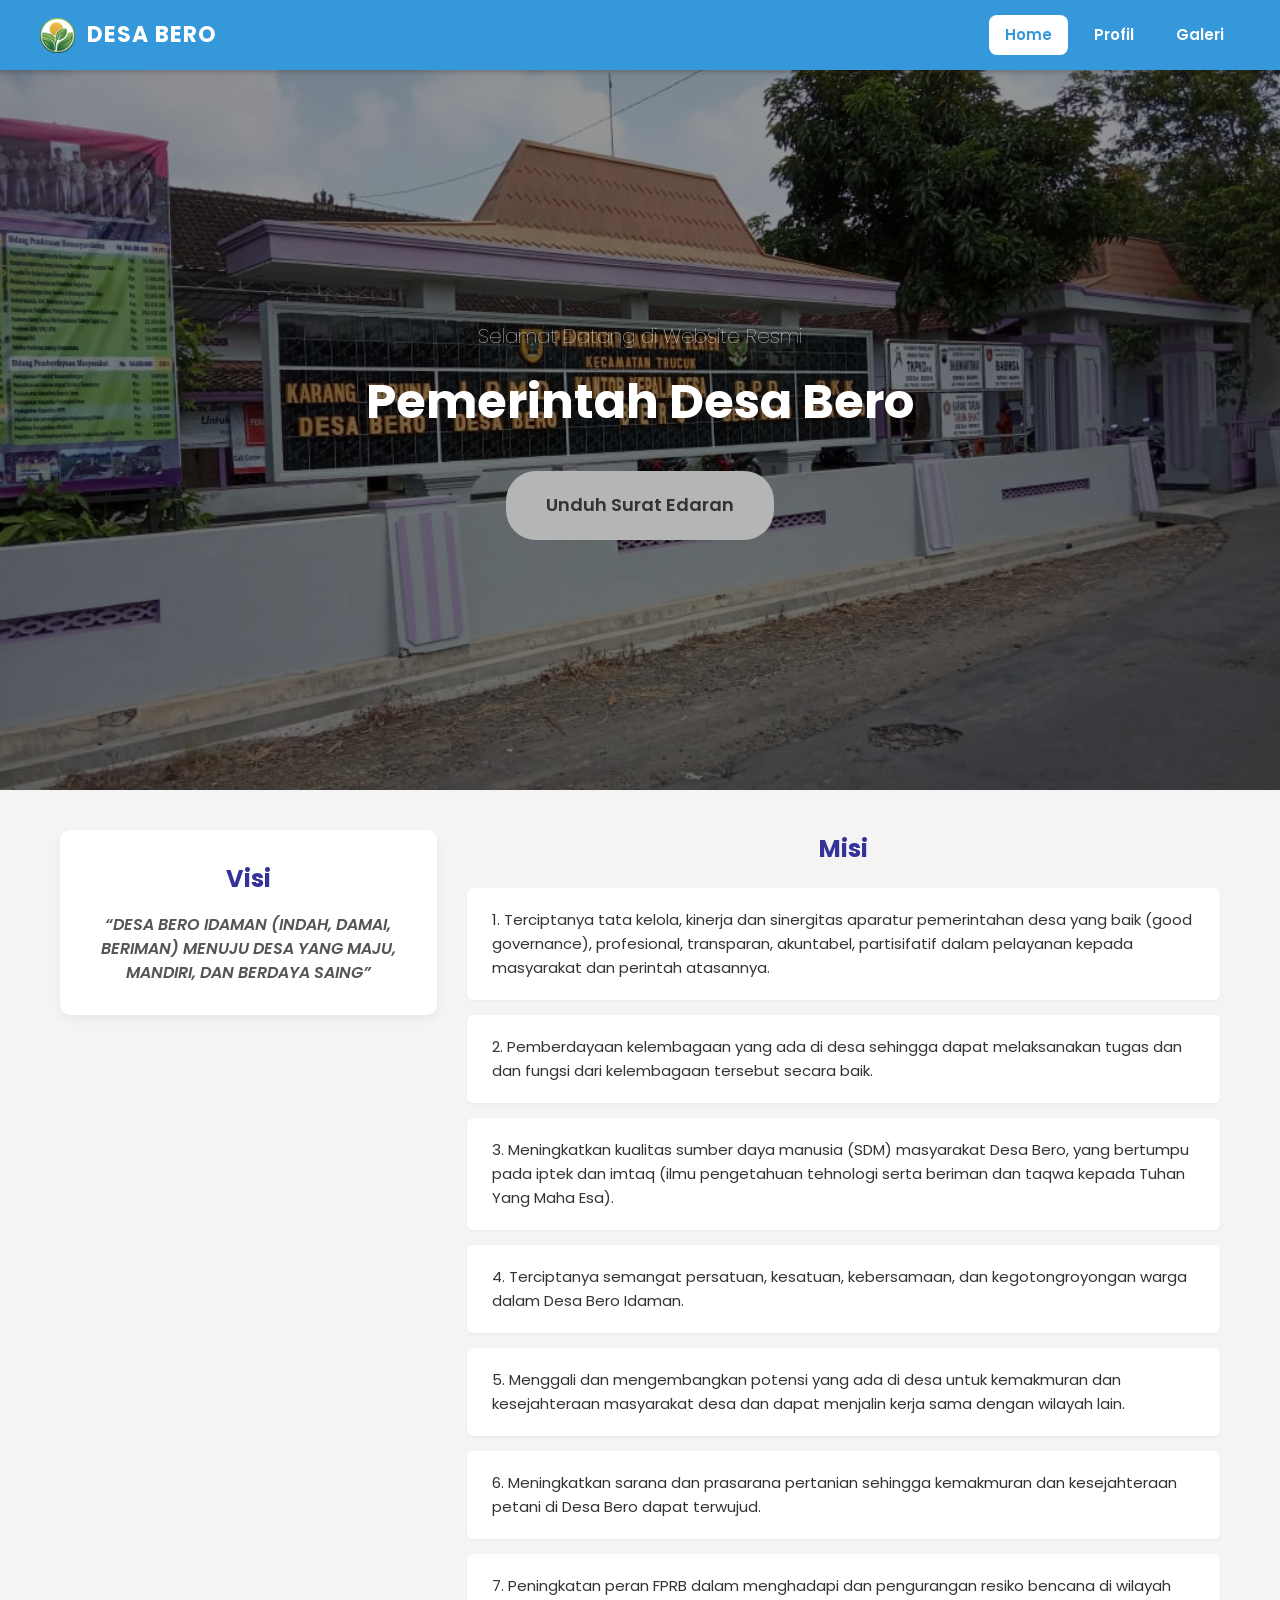
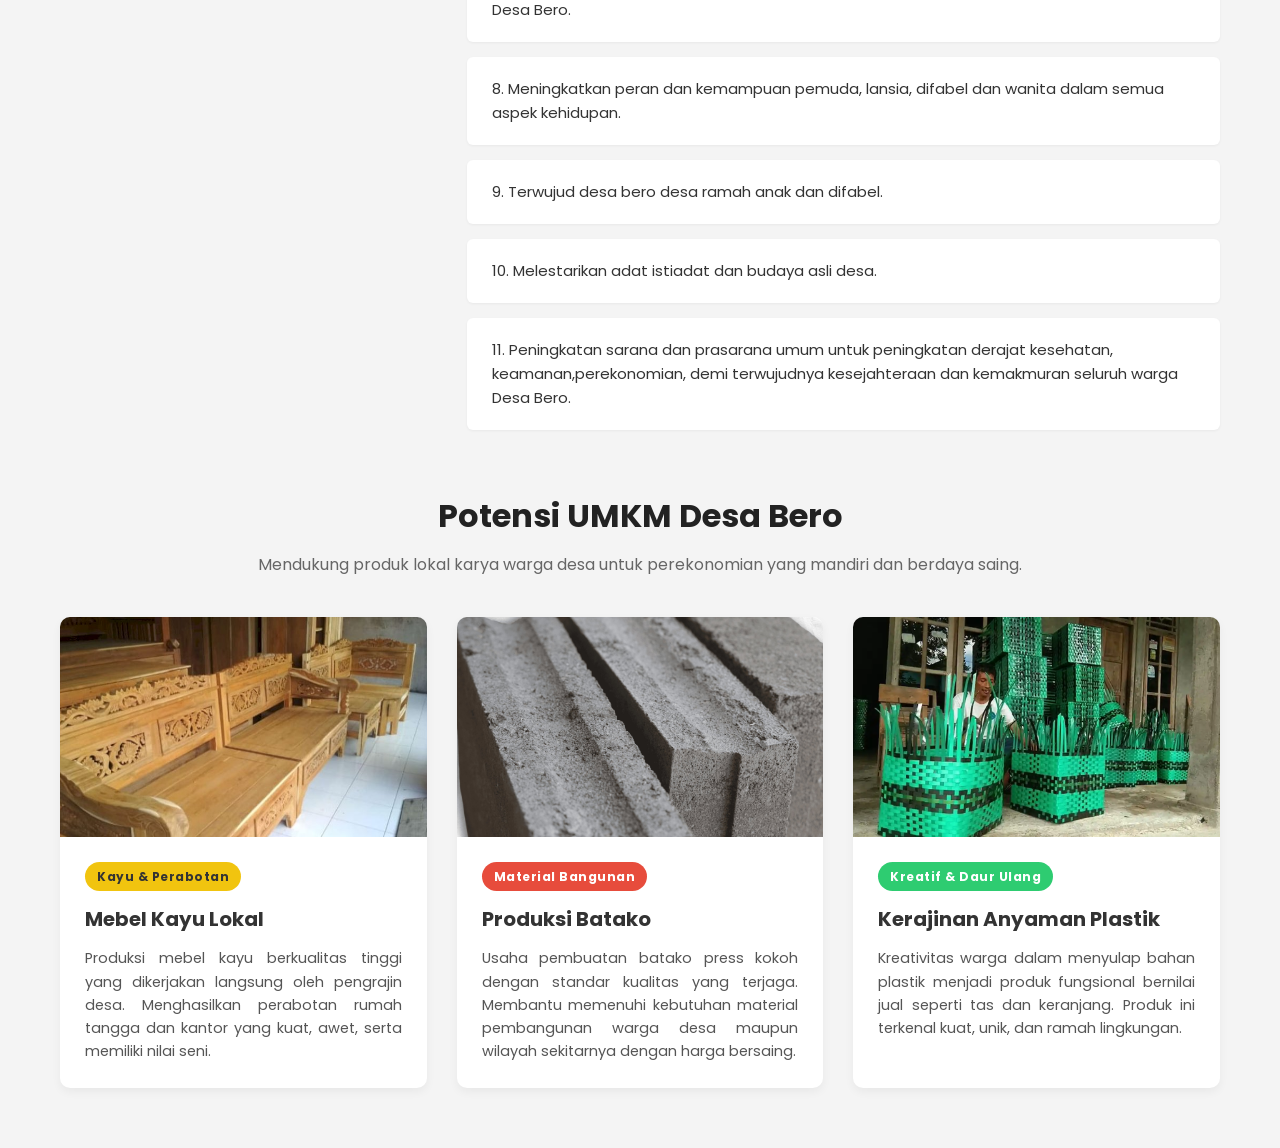
==== index.html @ 2f1442c3 "Add files via upload" ====
<!DOCTYPE html>
<html lang="id">
<head>
  <meta charset="UTF-8">
  <meta name="viewport" content="width=device-width, initial-scale=1.0">
  <title>Kelurahan Desa Bero</title>
  <link rel="stylesheet" href="style.css">
  <link rel="icon" type="image/png" href="gambar/logodesa.png">
</head>
<body>

  <nav>
    <div class="nav-brand">
      <img src="gambar/logodesa.png" alt="Logo" class="nav-logo">
      <span>DESA BERO</span>
    </div>
    <div class="nav-links">
      <a href="index.html" class="active">Home</a>
      <a href="profil.html">Profil</a>
      <a href="kegiatan.html">Galeri</a>
    </div>
  </nav>

  <div class="hero-section">
    <img src="gambar/kantor kepala desa.jpg" alt="Latar Belakang Desa Bero" class="hero-bg">
    <div class="hero-overlay"></div>
    <div class="hero-content">
      <h1>Selamat Datang di Website Resmi</h1>
      <p>Pemerintah Desa Bero</p>
      <div class="action-buttons">
        <a href="surat/Surat_Undangan_Pentas_Seni_Wayang_Desa_Bero.pdf" download class="btn-kapsul">Unduh Surat Edaran</a>
      </div>
    </div>
  </div>

  <div class="content-section">
    <div class="visi-misi-container">
      
      <div class="card visi">
        <h3>Visi</h3>
        <p>“DESA BERO IDAMAN (INDAH, DAMAI, BERIMAN) MENUJU DESA YANG MAJU, MANDIRI, DAN BERDAYA SAING”</p>
      </div>
      
      <div class="misi-container">
        <h3 class="judul-misi">Misi</h3>
        
        <div class="misi-box">1. Terciptanya tata kelola, kinerja dan sinergitas aparatur pemerintahan desa yang baik (good governance), profesional, transparan, akuntabel, partisifatif dalam pelayanan kepada masyarakat dan perintah atasannya.</div>
        <div class="misi-box">2. Pemberdayaan kelembagaan yang ada di desa sehingga dapat melaksanakan tugas dan dan fungsi dari kelembagaan tersebut secara baik.</div>
        <div class="misi-box">3. Meningkatkan kualitas sumber daya manusia (SDM) masyarakat Desa Bero, yang bertumpu pada iptek dan imtaq (ilmu pengetahuan tehnologi serta beriman dan taqwa kepada Tuhan Yang Maha Esa).</div>
        <div class="misi-box">4. Terciptanya semangat persatuan, kesatuan, kebersamaan, dan kegotongroyongan warga dalam Desa Bero Idaman.</div>
        <div class="misi-box">5. Menggali dan mengembangkan potensi yang ada di desa untuk kemakmuran dan kesejahteraan masyarakat desa dan dapat menjalin kerja sama dengan wilayah lain.</div>
        <div class="misi-box">6. Meningkatkan sarana dan prasarana pertanian sehingga kemakmuran dan kesejahteraan petani di Desa Bero dapat terwujud.</div>
        <div class="misi-box">7. Peningkatan peran FPRB dalam menghadapi dan pengurangan resiko bencana di wilayah Desa Bero.</div>
        <div class="misi-box">8. Meningkatkan peran dan kemampuan pemuda, lansia, difabel dan wanita dalam semua aspek kehidupan.</div>
        <div class="misi-box">9. Terwujud desa bero desa ramah anak dan difabel.</div>
        <div class="misi-box">10. Melestarikan adat istiadat dan budaya asli desa.</div>
        <div class="misi-box">11. Peningkatan sarana dan prasarana umum untuk peningkatan derajat kesehatan, keamanan,perekonomian, demi terwujudnya kesejahteraan dan kemakmuran seluruh warga Desa Bero.</div>
      </div>

    </div>
</div>

  <section class="umkm-section">
    <div class="umkm-header">
      <h2>Potensi UMKM Desa Bero</h2>
      <p>Mendukung produk lokal karya warga desa untuk perekonomian yang mandiri dan berdaya saing.</p>
    </div>

    <div class="umkm-grid">
      <div class="umkm-card">
        <div class="umkm-foto">
          <img src="gambar/mebel.jpg" alt="Produksi Mebel Desa Bero">
        </div>
        <div class="umkm-info">
          <span class="badge badge-kuning">Kayu & Perabotan</span>
          <h3>Mebel Kayu Lokal</h3>
          <p>Produksi mebel kayu berkualitas tinggi yang dikerjakan langsung oleh pengrajin desa. Menghasilkan perabotan rumah tangga dan kantor yang kuat, awet, serta memiliki nilai seni.</p>
        </div>
      </div>

      <div class="umkm-card">
        <div class="umkm-foto">
          <img src="gambar/batako.jpg" alt="Produksi Batako Desa Bero">
        </div>
        <div class="umkm-info">
          <span class="badge badge-merah">Material Bangunan</span>
          <h3>Produksi Batako</h3>
          <p>Usaha pembuatan batako press kokoh dengan standar kualitas yang terjaga. Membantu memenuhi kebutuhan material pembangunan warga desa maupun wilayah sekitarnya dengan harga bersaing.</p>
        </div>
      </div>

      <div class="umkm-card">
        <div class="umkm-foto">
          <img src="gambar/anyaman.jpg" alt="Kerajinan Anyaman Plastik">
        </div>
        <div class="umkm-info">
          <span class="badge badge-hijau">Kreatif & Daur Ulang</span>
          <h3>Kerajinan Anyaman Plastik</h3>
          <p>Kreativitas warga dalam menyulap bahan plastik menjadi produk fungsional bernilai jual seperti tas dan keranjang. Produk ini terkenal kuat, unik, dan ramah lingkungan.</p>
        </div>
      </div>
    </div>
  </section>

  <script src="script.js"></script>
</body>
</html>
---- style.css ----
/* =========================================
   1. IMPOR FONT & RESET DASAR
   ========================================= */

@import url('https://fonts.googleapis.com/css2?family=Poppins:wght@300;400;600;700&display=swap'); /* Mengambil font Poppins dari Google */

* {
    margin: 0;                              /* Menghapus jarak luar bawaan browser */
    padding: 0;                             /* Menghapus jarak dalam bawaan browser */
    box-sizing: border-box;                 /* Menjaga ukuran elemen tetap stabil walau ditambah garis/padding */
    font-family: 'Poppins', sans-serif;     /* Menggunakan font Poppins untuk seluruh teks */
}

body {
    background-color: #f4f4f4;              /* Latar belakang utama web abu-abu terang */
    color: #333;                            /* Warna teks standar abu-abu gelap */
    line-height: 1.6;                       /* Spasi renggang antar baris teks agar nyaman dibaca */
}


/* =========================================
   2. NAVBAR (MENU NAVIGASI ATAS)
   ========================================= */

nav {
    background: #3498db;                    /* Warna biru utama navbar */
    color: #fff;                            /* Warna teks bawaan di dalam navbar menjadi putih */
    display: flex;                          /* Mengatur logo dan menu agar berjejer menyamping */
    justify-content: space-between;         /* Mendorong logo mentok ke kiri, menu mentok ke kanan */
    align-items: center;                    /* Menyejajarkan posisi persis di tengah secara vertikal */
    padding: 15px 40px;                     /* Jarak di dalam navbar (atas-bawah 15px, kiri-kanan 40px) */
    position: sticky;                       /* Memastikan navbar selalu menempel di layar */
    top: 0;                                 /* Menempel persis di ujung paling atas layar */
    z-index: 1000;                          /* Memastikan navbar berada di tumpukan teratas (tidak tertutup gambar) */
    box-shadow: 0 2px 5px rgba(0,0,0,0.2);  /* Efek bayangan hitam tipis di bawah navbar */
}

.nav-brand {
    display: flex;                          /* Membuat gambar logo dan tulisan berjejer menyamping */
    align-items: center;                    /* Menyejajarkan logo dan tulisan di tengah vertikal */
    gap: 12px;                              /* Memberi spasi 12px antara logo dan tulisan */
}

.nav-logo {
    height: 35px;                           /* Membatasi tinggi maksimal logo agar navbar tidak bengkak */
    width: auto;                            /* Lebar otomatis menyesuaikan agar gambar tidak gepeng */
    display: block;                         /* Menghilangkan ruang kosong tak terlihat di bawah gambar */
}

.nav-brand span {
    font-size: 22px;                        /* Ukuran huruf judul desa di navbar */
    font-weight: 700;                       /* Ketebalan huruf (Bold) */
    letter-spacing: 1px;                    /* Jarak renggang antar karakter huruf */
}

.nav-links {
    display: flex;                          /* Deretan menu berjejer menyamping */
    align-items: center;                    /* Rata tengah vertikal */
    gap: 10px;                              /* Jarak kosong antar tombol menu */
    list-style: none;                       /* Menghapus titik-titik (bullet) bawaan dari list */
}

.nav-links a {
    color: #fff;                          /* Teks tombol menu warna putih */
    text-decoration: none;                  /* Menghapus garis bawah pada link */
    font-size: 15px;                        /* Ukuran font menu */
    font-weight: 600;                       /* Ketebalan huruf semi-bold */
    padding: 8px 16px;                      /* Jarak area klik di sekitar teks (membentuk kotak) */
    border-radius: 8px;                     /* Melengkungkan sudut kotak agar berbentuk kapsul */
    display: flex;                          /* Mengatur letak teks agar sejajar dengan panah dropdown */
    align-items: center;                    /* Rata tengah vertikal antara teks dan panah */
    gap: 6px;                               /* Jarak antara teks dan panah dropdown */
    transition: all 0.3s ease;              /* Animasi mulus saat tombol berubah warna (0.3 detik) */
}

.nav-links a:hover:not(.active) {
    background-color: rgba(255, 255, 255, 0.2); /* Menu biasa berubah jadi putih transparan 20% saat disentuh */
}

.nav-links a.active {
    background-color: #fff;                 /* Menu halaman aktif menyala putih pekat */
    color: #3498db;                         /* Teks menu aktif berubah jadi biru (kebalikan dari navbar) */
}


/* =========================================
   4. HEADER HALAMAN INTERNAL (Profil & Galeri)
   ========================================= */

header.page-header, header.profil-header {
    background-color: #333;               /* Latar belakang kotak judul warna abu-abu gelap */
    color: #fff;                          /* Warna teks putih */
    text-align: center;                     /* Teks diposisikan di tengah layar */
    padding: 40px;                          /* Ketebalan kotak judul */
    margin-bottom: 30px;                    /* Jarak kotak judul dengan isi halaman di bawahnya */
}

/* =========================================
   5. HALAMAN INDEX (HOME) - HERO SECTION
   ========================================= */

.hero-section {
    position: relative;                     /* Menjadi pondasi bagi gambar dan teks di dalamnya */
    width: 100%;                            /* Lebar kotak memakan layar penuh */
    height: 80vh;                           /* Tingginya 80% dari ukuran tinggi layar HP/PC pengguna */
    display: flex;                          /* Mengaktifkan sistem penataan isi otomatis */
    align-items: center;                    /* Mengunci isi tepat di tengah secara vertikal */
    justify-content: center;                /* Mengunci isi tepat di tengah secara horizontal */
    overflow: hidden;                       /* Membuang sisa gambar yang meluber keluar batas kotak */
}

.hero-bg {
    position: absolute;                     /* Membuat gambar terlepas dan bisa menimpa bagian lain */
    top: 0;                                 /* Mulai dari sisi paling atas */
    left: 0;                                /* Mulai dari sisi paling kiri */
    width: 100%;                            /* Lebar gambar menutupi kotak penuh */
    height: 100%;                           /* Tinggi gambar menutupi kotak penuh */
    object-fit: cover;                      /* Memotong otomatis area foto yang berlebih agar tak gepeng */
    z-index: 1;                             /* Ditempatkan di lapisan paling dasar (terbawah) */
}

.hero-overlay {
    position: absolute;                     /* Lapisan ini juga terlepas menutupi layar */
    top: 0;                                 /* Mulai dari atas */
    left: 0;                                /* Mulai dari kiri */
    width: 100%;                            /* Lebar penuh */
    height: 100%;                           /* Tinggi penuh */
    background: rgba(0, 0, 0, 0.418);     /* Membuat efek kaca film hitam transparan 55% */
    z-index: 2;                             /* Ditempatkan di lapisan ke-2 (di atas foto) */
}

.hero-content {
    position: relative;                     /* Membawa teks kembali ke alur normal */
    z-index: 3;                             /* Ditempatkan di lapisan ke-3 (paling atas) agar terbaca */
    text-align: center;                     /* Semua teks diratakan di tengah */
    color: #fff;                         /* Teks berwarna putih terang */
    padding: 20px;                          /* Jarak kanan-kiri agar teks tidak menempel ke pinggir HP */
}

.hero-content h1 {
    font-size: 20px;                        /* Ukuran tulisan 'Selamat Datang' */
    margin-bottom: 12px;                    /* Jarak tulisan ini dengan nama desa di bawahnya */
    font-weight: 100;                       /* Huruf dicetak tipis (elegan) */
}

.hero-content p {
    font-size: 48px;                        /* Ukuran sangat besar untuk nama 'Pemerintah Desa Bero' */
    margin-bottom: 30px;                    /* Jarak tulisan dengan tombol download */
    font-weight: 700;                       /* Huruf dicetak sangat tebal */
}

.action-buttons {
    display: flex;                          /* Membuat tombol-tombol berjejer ke samping */
    justify-content: center;                /* Mengumpulkan tombol di tengah-tengah layar */
    gap: 15px;                              /* Jarak antara tombol satu dengan yang lain */
}

.btn-kapsul {
    background: #b4b6b5;                      /* Tombol warna putih */
    color: #333;                            /* Teks di dalam tombol warna gelap */
    padding: 20px 40px;                     /* Ukuran area klik (atas-bawah 12px, kiri-kanan 24px) */
    border-radius: 30px;                    /* Membuat sudut tombol sangat bulat (kapsul) */
    text-decoration: none;                  /* Menghapus garis bawah pada link tombol */
    font-size: 18px;                        /* Ukuran teks tombol */
    font-weight: 600;                       /* Teks agak tebal */
    transition: all 0.3s ease;              /* Efek pergerakan mulus saat tombol disentuh */
}

.btn-kapsul:hover {
    background : #3498db;                    /* Saat disentuh, tombol jadi biru */
    color: white;                           /* Teks di dalam tombol jadi putih */
    transform: translateY(-5px);            /* Tombol naik ke atas sebanyak 5 pixel (Efek Melayang) */
    box-shadow: 0 10px 15px rgba(0,0,0,0.3);/* Bayangan membesar menegaskan bahwa tombol terangkat */
}


/* =========================================
   6. KONTEN VISI & MISI
   ========================================= */

.content-section {
    max-width: 1200px;                      /* Mencegah konten melebar tak terhingga di layar monitor besar */
    margin: 40px auto;                      /* Memberi jarak luar atas-bawah 40px, dan meratakan di tengah (auto) */
    padding: 0 20px;                        /* Memberi ruang kosong di pinggir kiri-kanan agar tak nempel ujung layar */
}

.visi-misi-container {
    display: grid;                          /* Mengaktifkan sistem kolom (Grid) */
    grid-template-columns: 1fr 2fr;         /* Membagi layar: Kolom Kiri 1 porsi, Kolom Kanan 2 porsi */
    gap: 30px;                              /* Lebar celah pemisah antar kedua kolom */
    align-items: start;                     /* Memastikan posisi awal Visi dan Misi rata atas */
}

.card.visi {
    background: white;                      /* Kotak visi warna putih */
    padding: 30px;                          /* Ruang lega di dalam kotak */
    border-radius: 10px;                    /* Sudut kotak membulat */
    box-shadow: 0 4px 10px rgba(0,0,0,0.05);/* Efek bayangan kotak luar sangat tipis */
    text-align: center;                     /* Teks ditengah */
    position: sticky;                       /* Memerintahkan kotak Visi untuk diam mengapung saat di-scroll */
    top: 80px;                              /* Kotak berhenti mengapung dan tertahan pada jarak 80px dari atap browser */
}

.card.visi h3 {
    color: #333399;                         /* Warna judul Visi (Biru keunguan) */
    margin-bottom: 15px;                    /* Jarak ke isi paragraf visi */
    font-size: 24px;                        /* Ukuran font judul visi */
}

.card.visi p {
    color: #555;                            /* Warna teks paragraf visi */
    font-size: 16px;                        /* Ukuran teks paragraf visi */
    line-height: 1.5;                       /* Jarak antar baris paragraf */
    font-style: italic;                     /* Teks dicetak miring */
    font-weight: 600;                       /* Teks agak tebal */
}

.misi-container {
    display: flex;                          /* Mengaktifkan sistem penataan otomatis untuk Misi */
    flex-direction: column;                 /* Memaksa nomor-nomor misi untuk berbaris ke bawah */
    gap: 15px;                              /* Jarak jarak antar kotak poin misi */
}

.judul-misi {
    color: #333399;                         /* Warna judul Misi disamakan dengan Visi */
    font-size: 24px;                        /* Ukuran font disamakan dengan Visi */
    margin-top: 0;                          /* Menghapus jarak atas bawaan tag H3 */
    margin-bottom: 5px;                     /* Jarak judul ke kotak misi nomor 1 */
    text-align: center;                     /* Posisi judul di tengah */
}

.misi-box {
    background-color: #fff;                 /* Kotak satuan misi warna putih */
    padding: 20px 25px;                     /* Ruang di dalam kotak tiap nomor misi */
    border-radius: 6px;                     /* Sudut kotak sedikit membulat */
    color: #333;                            /* Teks di dalam kotak warna gelap */
    font-size: 15px;                        /* Ukuran teks dalam kotak */
    font-weight: 400;                       /* Ketebalan teks normal */
    line-height: 1.6;                       /* Jarak baris paragraf misi */
    box-shadow: 0 1px 3px rgba(0,0,0,0.05); /* Bayangan super tipis di tiap kotak nomor */
}


/* =========================================
   7. BAGIAN POTENSI UMKM DESA
   ========================================= */

.umkm-section {
    max-width: 1200px;                      /* Batas maksimal lebar keseluruhan bagian UMKM */
    margin: 60px auto;                      /* Jarak jauh 60px atas-bawah dari seksi lain, posisi rata tengah */
    padding: 0 20px;                        /* Jarak pinggir layar */
}

.umkm-header { 
    text-align: center;                     /* Judul utama UMKM di tengah layar */
    margin-bottom: 40px;                    /* Jarak dari judul ke kartu gambar di bawahnya */
}

.umkm-header h2 { 
    font-size: 32px;                        /* Ukuran judul besar */
    color: #222;                            /* Warna gelap nyaris hitam */
    margin-bottom: 10px;                    /* Jarak dari judul ke kalimat penjelas */
}

.umkm-header p { 
    color: #666;                            /* Warna abu-abu redup untuk deskripsi */
    font-size: 16px;                        /* Ukuran teks standar */
}

.umkm-grid {
    display: grid;                          /* Aktifkan sistem grid cerdas */
    grid-template-columns: repeat(auto-fit, minmax(300px, 1fr)); /* Aturan susun otomatis: Kartu sejajar jika layar luas, turun baris jika layarnya di bawah 300px per kartu */
    gap: 30px;                              /* Jarak spasi antar kartu UMKM sebesar 30px */
}

.umkm-card {
    background: #fff;                       /* Kartu berwarna putih */
    border-radius: 10px;                    /* Sudut kartu dibuat melengkung */
    overflow: hidden;                       /* Memotong paksa foto di dalamnya yang menutupi bagian melengkung kartu */
    box-shadow: 0 4px 10px rgba(0,0,0,0.05);/* Bayangan standar saat kartu tak disentuh */
    transition: transform 0.3s ease, box-shadow 0.3s ease; /* Transisi untuk posisi naik dan perubahan bayangan */
    display: flex;                          /* Memastikan foto di atas dan teks di bawah terstruktur rapi */
    flex-direction: column;                 /* Mengarahkan susunan jadi atas-bawah */
}

.umkm-card:hover {
    transform: translateY(-8px);            /* Efek kartu melayang 8px ke atas saat ditunjuk kursor */
    box-shadow: 0 12px 20px rgba(0,0,0,0.12);/* Bayangan menebal menyesuaikan efek melayang */
}

.umkm-foto {
    width: 100%;                            /* Lebar blok penampung foto memakan seluruh lebar kartu */
    height: 220px;                          /* Tinggi blok penampung dibatasi dan dipukul rata 220px semua */
    background-color: #ddd;                 /* Warna abu-abu darurat jika foto gagal dimuat */
}

.umkm-foto img {
    width: 100%;                            /* Memaksa foto asli selebar blok penampung */
    height: 100%;                           /* Memaksa foto asli setinggi blok penampung */
    object-fit: cover;                      /* Memotong dan memusatkan foto otomatis agar tak gepeng/lonjong */
    display: block;                         /* Menghapus celah sisa di bawah foto */
}

.umkm-info {
    padding: 25px;                          /* Ruang dalam antara teks penjelasan dengan pinggiran kartu */
    flex-grow: 1;                           /* Menyeimbangkan tinggi area teks agar semua kartu sama rata bawahnya */
}

.umkm-info h3 { 
    font-size: 20px;                        /* Ukuran nama produk UMKM */
    color: #333;                            /* Warna nama produk UMKM */
    margin: 12px 0;                         /* Jarak vertikal atas-bawah nama produk UMKM */
}

.umkm-info p { 
    font-size: 14.5px;                      /* Ukuran deskripsi produk */
    color: #555;                            /* Warna deskripsi produk */
    line-height: 1.6;                       /* Spasi baris deskripsi */
    text-align: justify;                    /* Meratakan ujung kanan dan ujung kiri paragraf deskripsi */
}

.badge {
    display: inline-block;                  /* Memperlakukan teks label layaknya tombol/blok */
    padding: 5px 12px;                      /* Ketebalan blok label warna warni */
    border-radius: 20px;                    /* Melengkungkan sudut pinggir label menjadi bentuk oval/pil */
    font-size: 12px;                        /* Teks di dalam label sengaja dibuat kecil */
    font-weight: 700;                       /* Dibuat tebal agar mudah dibaca sekilas */
    color: #fff;                            /* Standarnya tulisan berwarna putih */
    letter-spacing: 0.5px;                  /* Renggang antar huruf agar jelas walau kecil */
}

.badge-kuning { 
    background-color: #f1c40f;              /* Memberi warna dasar kuning */
    color: #333;                            /* Khusus kuning, tulisan digelapkan karena putih di atas kuning tak terbaca */
}

.badge-merah { 
    background-color: #e74c3c;              /* Memberi warna dasar merah */
}

.badge-hijau { 
    background-color: #2ecc71;              /* Memberi warna dasar hijau */
}


/* =========================================
   8. HALAMAN PROFIL (SEJARAH & INFO DESA)
   ========================================= */

.profil-container {
    max-width: 1200px;                      /* Batas luar total halaman profil */
    margin: 40px auto;                      /* Jarak aman atas bawah 40px dan posisi otomatis rata tengah (auto) */
    padding: 0 20px;                        /* Jarak kanan kiri agar isi tak mepet tepi monitor */
}

.sejarah-wrapper-baru {
    display: flex;                          /* Mengatur area sejarah berjejer ke samping */
    gap: 50px;                              /* Jarak antara area foto dan area teks sebesar 50px */
    align-items: stretch;                   /* Trik memaksa kotak teks dan kotak foto otomatis sama tinggi secara akurat */
    margin-bottom: 60px;                    /* Jarak paragraf sejarah dengan elemen apapun di bawahnya */
}

.sejarah-foto-box-baru {
    flex: 1;                                /* Mengambil jatah ruang 1 bagian (setara dengan teks) */
    display: flex;                          /* Membuat isi di dalamnya fleksibel menutupi ruang kosong */
}

.sejarah-foto-box-baru img {
    width: 100%;                            /* Lebar foto desa 100% dari kotaknya */
    height: 100%;                           /* Tinggi foto desa 100% dari kotaknya */
    object-fit: cover;                      /* Trik utama agar foto desa tak gepeng meski ditarik secara otomatis */
    display: block;                         /* Merapikan blok bawah gambar */
}

.sejarah-teks-box-baru {
    flex: 1;                                /* Mengambil jatah ruang 1 bagian (setara dengan foto) */
}

.judul-profil-baru h2 { 
    font-size: 42px;                        /* Ukuran teks sejarah desa yang besar */
    font-weight: bold;                      /* Cetak tebal */
    color: #000;                            /* Hitam pekat */
    margin: 0 0 5px 0;                      /* Jarak bawah tipis menuju sub-judul */
}

.judul-profil-baru span { 
    font-size: 15px;                        /* Ukuran sub-judul kecil warna abu-abu */
    color: #666;                            /* Warna abu-abu */
    display: block;                         /* Memindahkannya otomatis ke baris baru di bawah judul */
    margin-bottom: 25px;                    /* Jarak dari sub-judul ke kalimat pembuka paragraf */
}

.sejarah-teks-box-baru p { 
    font-size: 14.5px;                      /* Ukuran kalimat sejarah */
    color: #555;                            /* Warna paragraf abu-abu gelap */
    line-height: 1.7;                       /* Jarak baris yang cukup lebar agar tak lelah dibaca */
    margin-bottom: 18px;                    /* Jarak antar pergantian paragraf/alinea */
    text-align: justify;                    /* Membuat paragraf rata lurus kiri dan kanan */
}

.sejarah-wrapper-baru.gambar-kanan {
    margin-top: 60px;                       /* Jarak antara Sejarah Atas dan Sejarah Bawah */
    flex-direction: row-reverse;            /* Memutar letak isi 180 derajat (yang Kiri jadi di Kanan, dan sebaliknya) */
}

.info-desa-grid {
    display: grid;                          /* Mengaktifkan sistem kotak-kotak canggih */
    grid-template-columns: 1fr 1fr;         /* Membagi wilayah monitor sama rata (2 kolom) */
    gap: 30px;                              /* Jarak antara kotak info pemerintahan dan info batas wilayah */
    margin-bottom: 40px;                    /* Jarak area ini menuju bagian bawah halaman */
}

.info-card {
    background: #fff;                       /* Kotak data putih bersih */
    padding: 30px;                          /* Ruangan lega 30px di bagian dalam kotaknya */
    border-radius: 6px;                     /* Sudut melengkung halus */
    box-shadow: 0 4px 15px rgba(0,0,0,0.05);/* Bayangan pudar menjalar jauh mengelilingi kotak */
}

#pemimpin { 
    border-top: 4px solid #f1c40f;          /* Menambahkan mahkota/garis tebal warna kuning di atas kotak pemimpin */
}

#batas { 
    border-top: 4px solid #e74c3c;          /* Menambahkan mahkota/garis tebal warna merah di atas kotak batas wilayah */
}

.judul-kotak-kembar h3 { 
    font-size: 22px;                        /* Ukuran teks 'Pemerintahan Desa' */
    margin: 0;                              /* Hapus jarak luar */
    color: #222;                            /* Hitam nyaris pekat */
}

.judul-kotak-kembar span { 
    font-size: 13px;                        /* Teks penjelas kotak kecil */
    color: #777;                            /* Warna abu-abu */
    display: block;                         /* Turun baris */
    margin-bottom: 20px;                    /* Jarak dari judul kotak ke isinya (data daftar) */
}

.list-data { 
    list-style: none;                       /* Menghapus simbol bulat hitam default dari daftar HTML */
    padding: 0;                             /* Menghapus ruang kosong di pinggir daftarnya */
}

.list-data li { 
    font-size: 14px;                        /* Ukuran nama-nama orang/batas */
    padding: 10px 0;                        /* Jarak atas bawah 10px agar baris tak terlalu padat */
    border-bottom: 1px dashed #eee;         /* Membuat garis pemisah bawah berupa titik putus-putus samar (#eee) */
    color: #444;                            /* Warna tulisan daftar */
}

.list-data li:last-child { 
    border-bottom: none;                    /* Menghapus aturan garis titik putus-putus khusus pada daftar baris paling akhir */
}

.periode { 
    display: block;                         /* Memindahkan tahun/periode ke baris bawahnya sendiri */
    font-weight: bold;                      /* Tulisan tahun dicetak tebal */
    color: #333399;                         /* Warna tahun dicetak dengan ungu biru */
    font-size: 12px;                        /* Ukuran tulisan tahun cukup dibuat kecil */
    margin-bottom: 2px;                     /* Memisahkan sedikit jarak tahun dengan nama orang */
}


/* =========================================
   9. HALAMAN KEGIATAN (GALERI)
   ========================================= */

.kegiatan-container {
    max-width: 1200px;                      /* Batas lebar total galeri (lebih sempit dari beranda) */
    margin: 0 auto;                         /* Meratakan ke tengah secara horizontal */
    padding: 0 20px;                        /* Jarak aman tepi kanan-kiri halaman */
    margin-bottom: 50px;                    /* Jarak aman spasi galeri terbawah dengan footer nantinya */
}

.kegiatan-grid {
    display: grid;                          /* Aktifkan sistem Grid penyusun kartu pintar */
    grid-template-columns: repeat(auto-fit, minmax(300px, 1fr)); /* Mengulangi kartu menyamping, tapi turun jika layar kurang dari 300px */
    gap: 25px;                              /* Jarak tiap kartu galeri foto 25px */
}

.kegiatan-card {
    background: #fff;                       /* Badan kartu foto berwarna putih */
    border-radius: 8px;                     /* Sedikit melengkung bingkainya */
    overflow: hidden;                       /* Menghalangi foto merusak lengkungan bingkai luar */
    box-shadow: 0 2px 6px rgba(0,0,0,0.08); /* Bayangan statis */
    transition: transform 0.3s ease, box-shadow 0.3s ease; /* Persiapan untuk animasi melayang */
}

.kegiatan-foto { 
    width: 100%;                            /* Wadah foto mengambil 100% lebar kartu */
    height: 200px;                          /* Memaksa foto selalu berukuran tinggi 200px (tak pandang bentuk asli foto) */
    background-color: #eaeaea;              /* Warna placeholder kusam bila foto aslinya belum diupload / hilang */
}

.kegiatan-card img { 
    width: 100%;                            /* Gambar ditarik penuh */
    height: 100%;                           /* Gambar ditarik penuh */
    object-fit: cover;                      /* Gambar diselamatkan dari gepeng/distorsi pakai trik cover ini */
    display: block;                         /* Menghilangkan ruang misterius di bawah blok gambar (bug HTML lama) */
}

.kegiatan-info {
    padding: 20px;                          /* Ruang dalam tulisan penjelasan foto */
    border-top: 4px solid #3498db;          /* Memisahkan area foto dan teks penjelasan dengan garis tegas warna biru 4px */
}

.kegiatan-info h3 { 
    margin: 0 0 5px 0;                      /* Mereset jarak dan cuma memberi celah di sisi bawah judul 5px */
    font-size: 18px;                        /* Besaran font judul kegiatan desa */
    font-weight: 600;                       /* Ditebalkan */
    color: #222;                            /* Dihitamkan */
}

.kegiatan-tanggal { 
    display: block;                         /* Pindah baris di bawah judul secara otomatis */
    font-size: 13px;                        /* Ukuran font keterangan tanggal (kecil) */
    color: #7f8c8d;                         /* Warna abu-abu pudar */
    font-weight: 600;                       /* Ditebalkan sedikir */
    margin-bottom: 10px;                    /* Jarak dari keterangan tanggal turun ke isi paragraf/kalimat */
}

.kegiatan-info p { 
    margin: 0;                              /* Menghapus margin bawaan paragraf P */
    font-size: 14px;                        /* Ukuran isi keterangan foto */
    font-weight: 400;                       /* Normal (tidak tebal) */
    color: #555;                            /* Abu-abu standar */
    text-align: justify;                    /* Membuat blok tulisan rata kiri mentok, rata kanan mentok */
}

/* =========================================
   STYLE UNTUK BAGIAN DOWNLOAD MEDIA A4
   ========================================= */

.download-media-section {
    max-width: 1100px;                      /* Menyelaraskan lebar maksimal area dengan galeri kegiatan */
    margin: 80px auto;                      /* Jarak vertikal yang tegas dari galeri atas, posisi rata tengah */
    padding: 0 20px;                        /* Jarak aman tepi kanan-kiri layar */
}

.media-header {
    text-align: center;                     /* Membuat judul teks berada di tengah-tengah */
    margin-bottom: 40px;                    /* Jarak judul ke kartu media bawahnya */
}

.media-header h2 {
    font-size: 32px;                        /* Ukuran font judul */
    color: #222;                            /* Warna teks gelap */
    margin-bottom: 10px;                    /* Jarak judul ke baris deskripsi */
}

.media-header p {
    color: #666;                            /* Warna abu-abu redup */
    font-size: 16px;                        /* Ukuran font normal */
}

.media-grid {
    display: grid;                          /* Mengaktifkan sistem penataan kolom Grid */
    grid-template-columns: repeat(auto-fit, minmax(320px, 1fr)); /* Kolom otomatis membagi dua di laptop, dan bertumpuk di HP */
    gap: 40px;                              /* Jarak spasi renggang antar kedua kartu */
}

.media-card {
    background: #fff;                       /* Latar belakang kartu warna putih bersih */
    border-radius: 10px;                    /* Sudut kartu dibuat melengkung halus */
    padding: 35px;                          /* Ruang dalam kotak yang lega */
    box-shadow: 0 4px 10px rgba(0,0,0,0.05);/* Efek bayangan tipis halus luar kotak */
    display: flex;                          /* Mengaktifkan susunan otomatis vertikal ke bawah */
    flex-direction: column;                 /* Menata elemen menurun berurutan */
    align-items: center;                    /* Memastikan gambar dan teks terkunci di tengah kartu */
    transition: transform 0.3s ease, box-shadow 0.3s ease; /* Animasi mulus saat melayang */
}

/* KUNCI: Pengaturan bingkai agar menyerupai rasio kertas cetak A4 Portrait (1 : 1.41) */
.media-preview {
    width: 100%;                            /* Lebar maksimal mengikuti kartu */
    max-width: 260px;                       /* Batas lebar cetak display */
    height: 367px;                          /* Tinggi disesuaikan dengan rumus perbandingan A4 agar gambar pas portrait */              /* Garis pinggir tipis penanda batas tepi kertas */
    border-radius: 4px;                     /* Lengkungan tipis di tiap ujung kertas poster */
    overflow: hidden;                       /* Memotong paksa sisa gambar yang meluber keluar kertas */
}

.media-preview img {
    width: 100%;                            /* Gambar memenuhi lebar bingkai */
    height: 100%;                           /* Gambar memenuhi tinggi bingkai */
    object-fit: cover;                      /* Memotong dan memusatkan gambar otomatis agar tidak distorsi/gepeng */
    display: block;                         /* Menghilangkan celah kosong bawah file gambar */
}

.media-info {
    text-align: center;                     /* Semua tulisan deskripsi dan tombol ditaruh di tengah */
    margin-top: 20px;                       /* Jarak pembatas antara bingkai foto A4 di atasnya */
}

.media-info h3 {
    font-size: 19px;                        /* Ukuran teks judul poster */
    color: #222;                            /* Warna tulisan hitam redup */
    margin-bottom: 10px;                    /* Jarak judul ke teks keterangan */
}

.media-info p {
    font-size: 14px;                        /* Ukuran teks keterangan */
    color: #666;                            /* Warna abu-abu keterangan */
    margin-bottom: 25px;                    /* Jarak teks keterangan menuju ke tombol unduh kapsul */
    line-height: 1.5;                       /* Spasi baris paragraf agar tidak menumpuk padat */
}




/* =========================================
   10. RESPONSIF UMUM (UNTUK SMARTPHONE/TABLET)
   ========================================= */

@media (max-width: 768px) {                 /* 🛑 AREA KHUSUS INI HANYA AKAN DIAKTIFKAN OLEH BROWSER JIKA LAYAR LEBARNYA 768px ATAU LEBIH KECIL 🛑 */
    
    nav {
        flex-direction: column;             /* Membatalkan susunan Logo dan Menu dari format Menyamping, paksa jadi Tumpuk Atas-Bawah */
        padding: 15px;                      /* Mengurangi ketebalan Navbar karena layar HP sempit */
    }
    
    .nav-brand { 
        margin-bottom: 15px;                /* Memberi sisa jarak antara logo di atas dan menu-menu di bawahnya */
    } 
    
    .nav-links {
        flex-wrap: wrap;                    /* Jika tulisan menu (Home, Galeri dll) banyak, izinkan patah pindah baris agar tidak bocor menembus layar luar */
        justify-content: center;            /* Dan pusatkan seluruh tombol menu itu di tengah */
    }

    .action-buttons {
        flex-wrap: wrap;                    /* Jika HP sangat kecil, tombol-tombol download akan dipecah otomatis ke bawah */
    }

    .visi-misi-container { 
        grid-template-columns: 1fr;         /* Membatalkan sistem kolom Visi Kiri - Misi Kanan. Paksa keduanya jadi 1 Kolom Penuh mengular ke bawah */
    }

    .sejarah-wrapper-baru, 
    .sejarah-wrapper-baru.gambar-kanan {
        flex-direction: column;             /* Membatalkan foto dan paragraf bersandingan kiri-kanan. Paksa jadi atas-bawah */
        gap: 20px;                          /* Kecilkan jarak pemisahnya jadi cuma 20px */
    }
    
    .info-desa-grid { 
        grid-template-columns: 1fr;         /* Dua kotak kembar dibatalkan ke-kembaran-nya. Jadi ditumpuk atas-bawah lurus */
    }

    .judul-profil-baru h2 { 
        font-size: 32px;                    /* Menurunkan ukuran judul halaman Profil agar tak terlalu kebesaran di layar HP */
    }

    .kegiatan-grid { 
        grid-template-columns: 1fr;         /* Apabila sistem grid otomatis sebelumnya gagal, paksa mutlak jadi 1 baris kolom penuh di HP */
    }
}
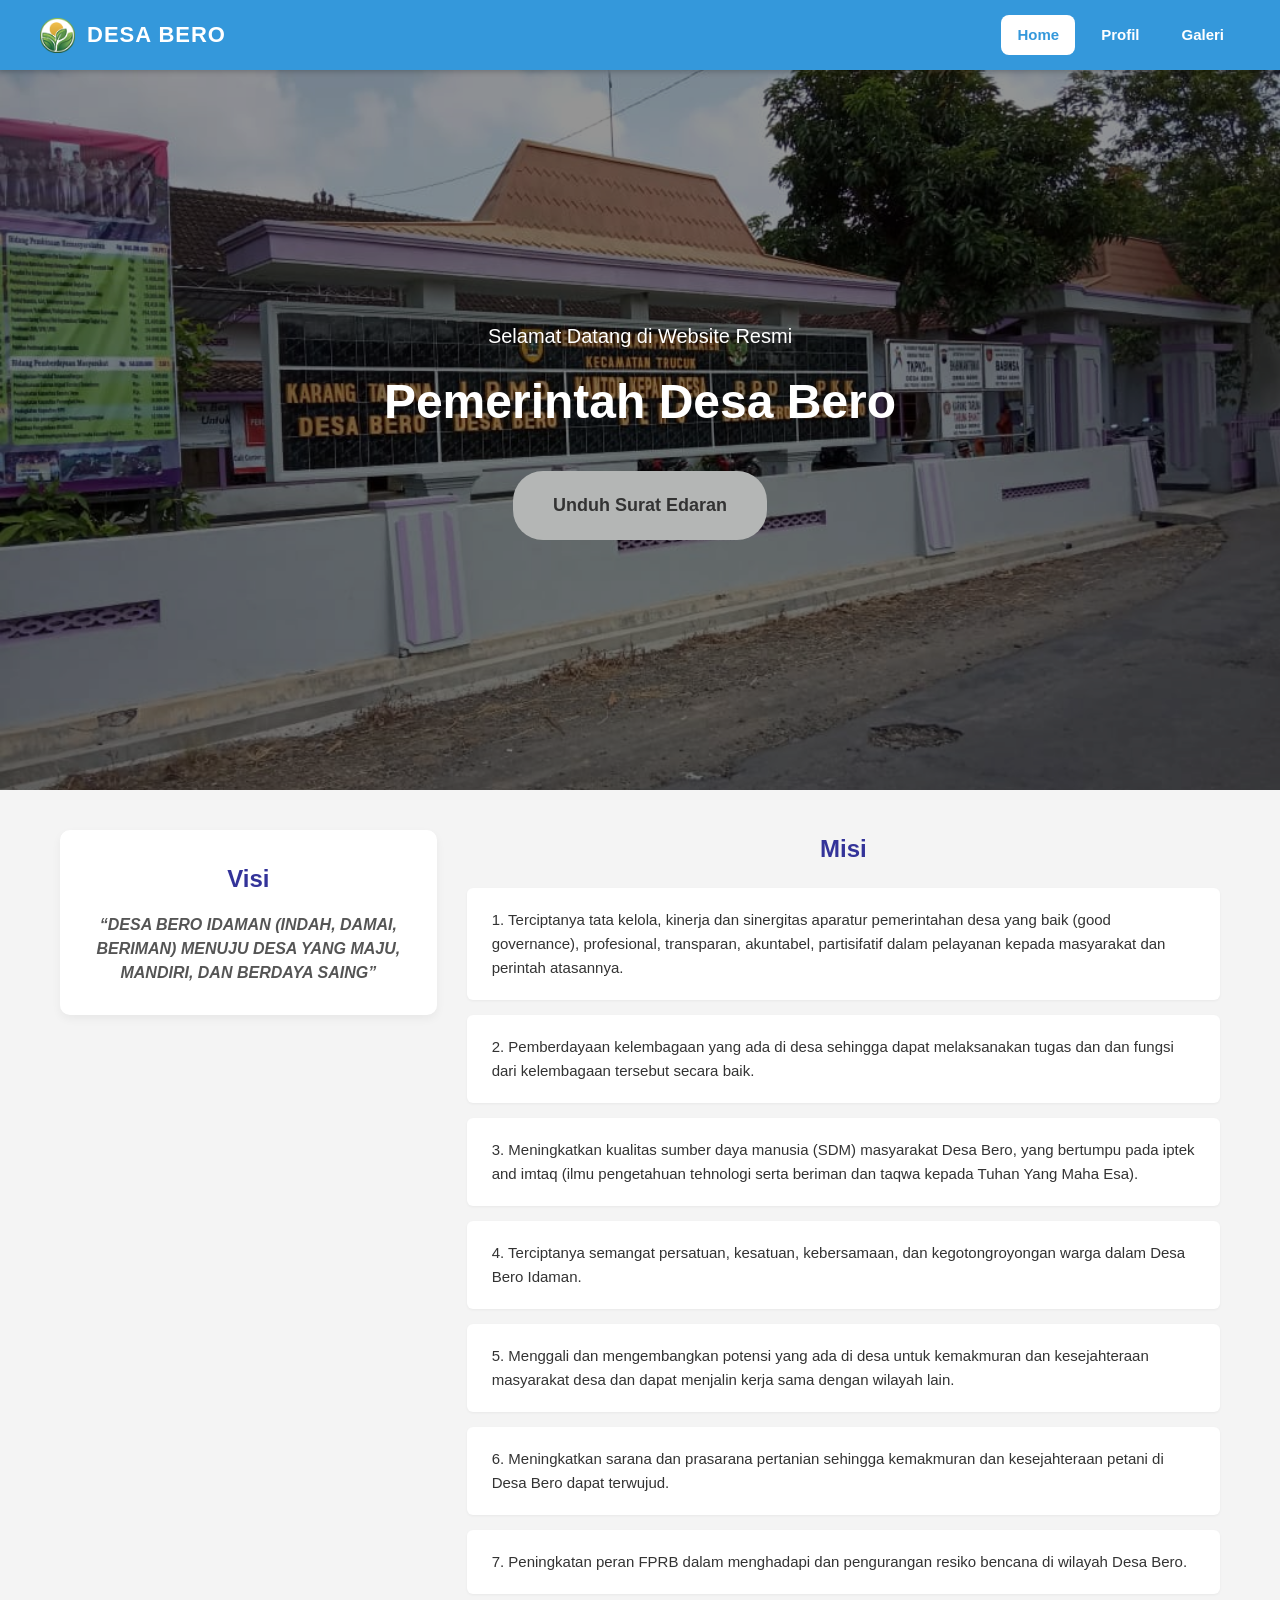
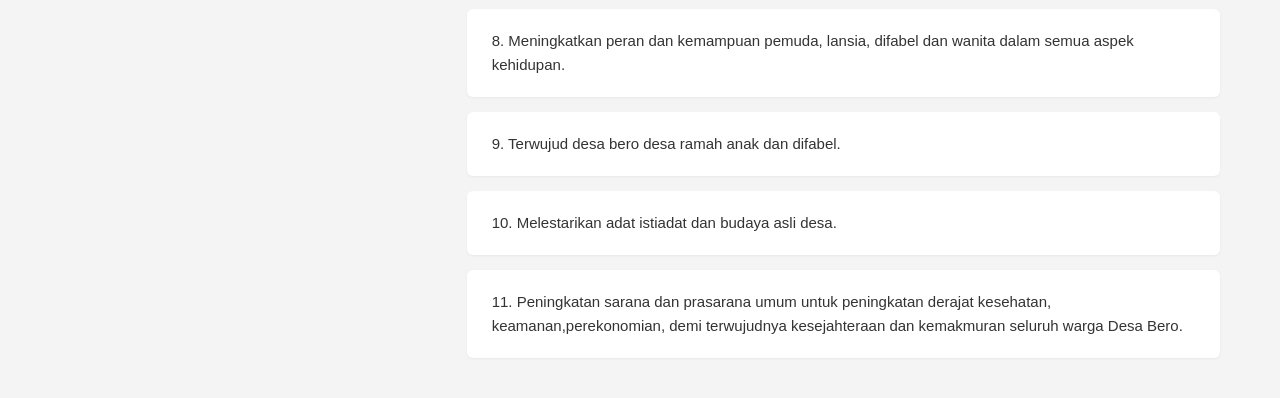
==== commit 023f42cc: "index.html" ====
--- a/index.html
+++ b/index.html
@@ -46,7 +46,7 @@
         
         <div class="misi-box">1. Terciptanya tata kelola, kinerja dan sinergitas aparatur pemerintahan desa yang baik (good governance), profesional, transparan, akuntabel, partisifatif dalam pelayanan kepada masyarakat dan perintah atasannya.</div>
         <div class="misi-box">2. Pemberdayaan kelembagaan yang ada di desa sehingga dapat melaksanakan tugas dan dan fungsi dari kelembagaan tersebut secara baik.</div>
-        <div class="misi-box">3. Meningkatkan kualitas sumber daya manusia (SDM) masyarakat Desa Bero, yang bertumpu pada iptek dan imtaq (ilmu pengetahuan tehnologi serta beriman dan taqwa kepada Tuhan Yang Maha Esa).</div>
+        <div class="misi-box">3. Meningkatkan kualitas sumber daya manusia (SDM) masyarakat Desa Bero, yang bertumpu pada iptek and imtaq (ilmu pengetahuan tehnologi serta beriman dan taqwa kepada Tuhan Yang Maha Esa).</div>
         <div class="misi-box">4. Terciptanya semangat persatuan, kesatuan, kebersamaan, dan kegotongroyongan warga dalam Desa Bero Idaman.</div>
         <div class="misi-box">5. Menggali dan mengembangkan potensi yang ada di desa untuk kemakmuran dan kesejahteraan masyarakat desa dan dapat menjalin kerja sama dengan wilayah lain.</div>
         <div class="misi-box">6. Meningkatkan sarana dan prasarana pertanian sehingga kemakmuran dan kesejahteraan petani di Desa Bero dapat terwujud.</div>
@@ -58,50 +58,8 @@
       </div>
 
     </div>
-</div>
-
-  <section class="umkm-section">
-    <div class="umkm-header">
-      <h2>Potensi UMKM Desa Bero</h2>
-      <p>Mendukung produk lokal karya warga desa untuk perekonomian yang mandiri dan berdaya saing.</p>
-    </div>
-
-    <div class="umkm-grid">
-      <div class="umkm-card">
-        <div class="umkm-foto">
-          <img src="gambar/mebel.jpg" alt="Produksi Mebel Desa Bero">
-        </div>
-        <div class="umkm-info">
-          <span class="badge badge-kuning">Kayu & Perabotan</span>
-          <h3>Mebel Kayu Lokal</h3>
-          <p>Produksi mebel kayu berkualitas tinggi yang dikerjakan langsung oleh pengrajin desa. Menghasilkan perabotan rumah tangga dan kantor yang kuat, awet, serta memiliki nilai seni.</p>
-        </div>
-      </div>
-
-      <div class="umkm-card">
-        <div class="umkm-foto">
-          <img src="gambar/batako.jpg" alt="Produksi Batako Desa Bero">
-        </div>
-        <div class="umkm-info">
-          <span class="badge badge-merah">Material Bangunan</span>
-          <h3>Produksi Batako</h3>
-          <p>Usaha pembuatan batako press kokoh dengan standar kualitas yang terjaga. Membantu memenuhi kebutuhan material pembangunan warga desa maupun wilayah sekitarnya dengan harga bersaing.</p>
-        </div>
-      </div>
-
-      <div class="umkm-card">
-        <div class="umkm-foto">
-          <img src="gambar/anyaman.jpg" alt="Kerajinan Anyaman Plastik">
-        </div>
-        <div class="umkm-info">
-          <span class="badge badge-hijau">Kreatif & Daur Ulang</span>
-          <h3>Kerajinan Anyaman Plastik</h3>
-          <p>Kreativitas warga dalam menyulap bahan plastik menjadi produk fungsional bernilai jual seperti tas dan keranjang. Produk ini terkenal kuat, unik, dan ramah lingkungan.</p>
-        </div>
-      </div>
-    </div>
-  </section>
+  </div>
 
   <script src="script.js"></script>
 </body>
-</html>+</html>
--- a/style.css
+++ b/style.css
@@ -1,8 +1,6 @@
 /* =========================================
-   1. IMPOR FONT & RESET DASAR
-   ========================================= */
-
-@import url('https://fonts.googleapis.com/css2?family=Poppins:wght@300;400;600;700&display=swap'); /* Mengambil font Poppins dari Google */
+               RESET DASAR
+   ========================================= */
 
 * {
     margin: 0;                              /* Menghapus jarak luar bawaan browser */
@@ -654,4 +652,18 @@
     .kegiatan-grid { 
         grid-template-columns: 1fr;         /* Apabila sistem grid otomatis sebelumnya gagal, paksa mutlak jadi 1 baris kolom penuh di HP */
     }
-}+
+    /* --- TAMBAHAN UNTUK POSTER A4 DI HP --- */
+    .download-media-section {
+        margin: 40px auto;                  /* Mengurangi jarak kosong yang terlalu jauh di atas dan bawah khusus untuk HP */
+    }
+
+    .media-grid {
+        grid-template-columns: 1fr;         /* Memaksa dua kartu poster A4 menjadi 1 kolom tumpuk ke bawah */
+        gap: 25px;                          /* Mengurangi jarak spasi antar kartu poster */
+    }
+
+    .media-card {
+        padding: 20px;                      /* Mengurangi ruang kosong di dalam pinggiran kartu agar gambar tidak terlalu terjepit di layar sempit */
+    }
+}
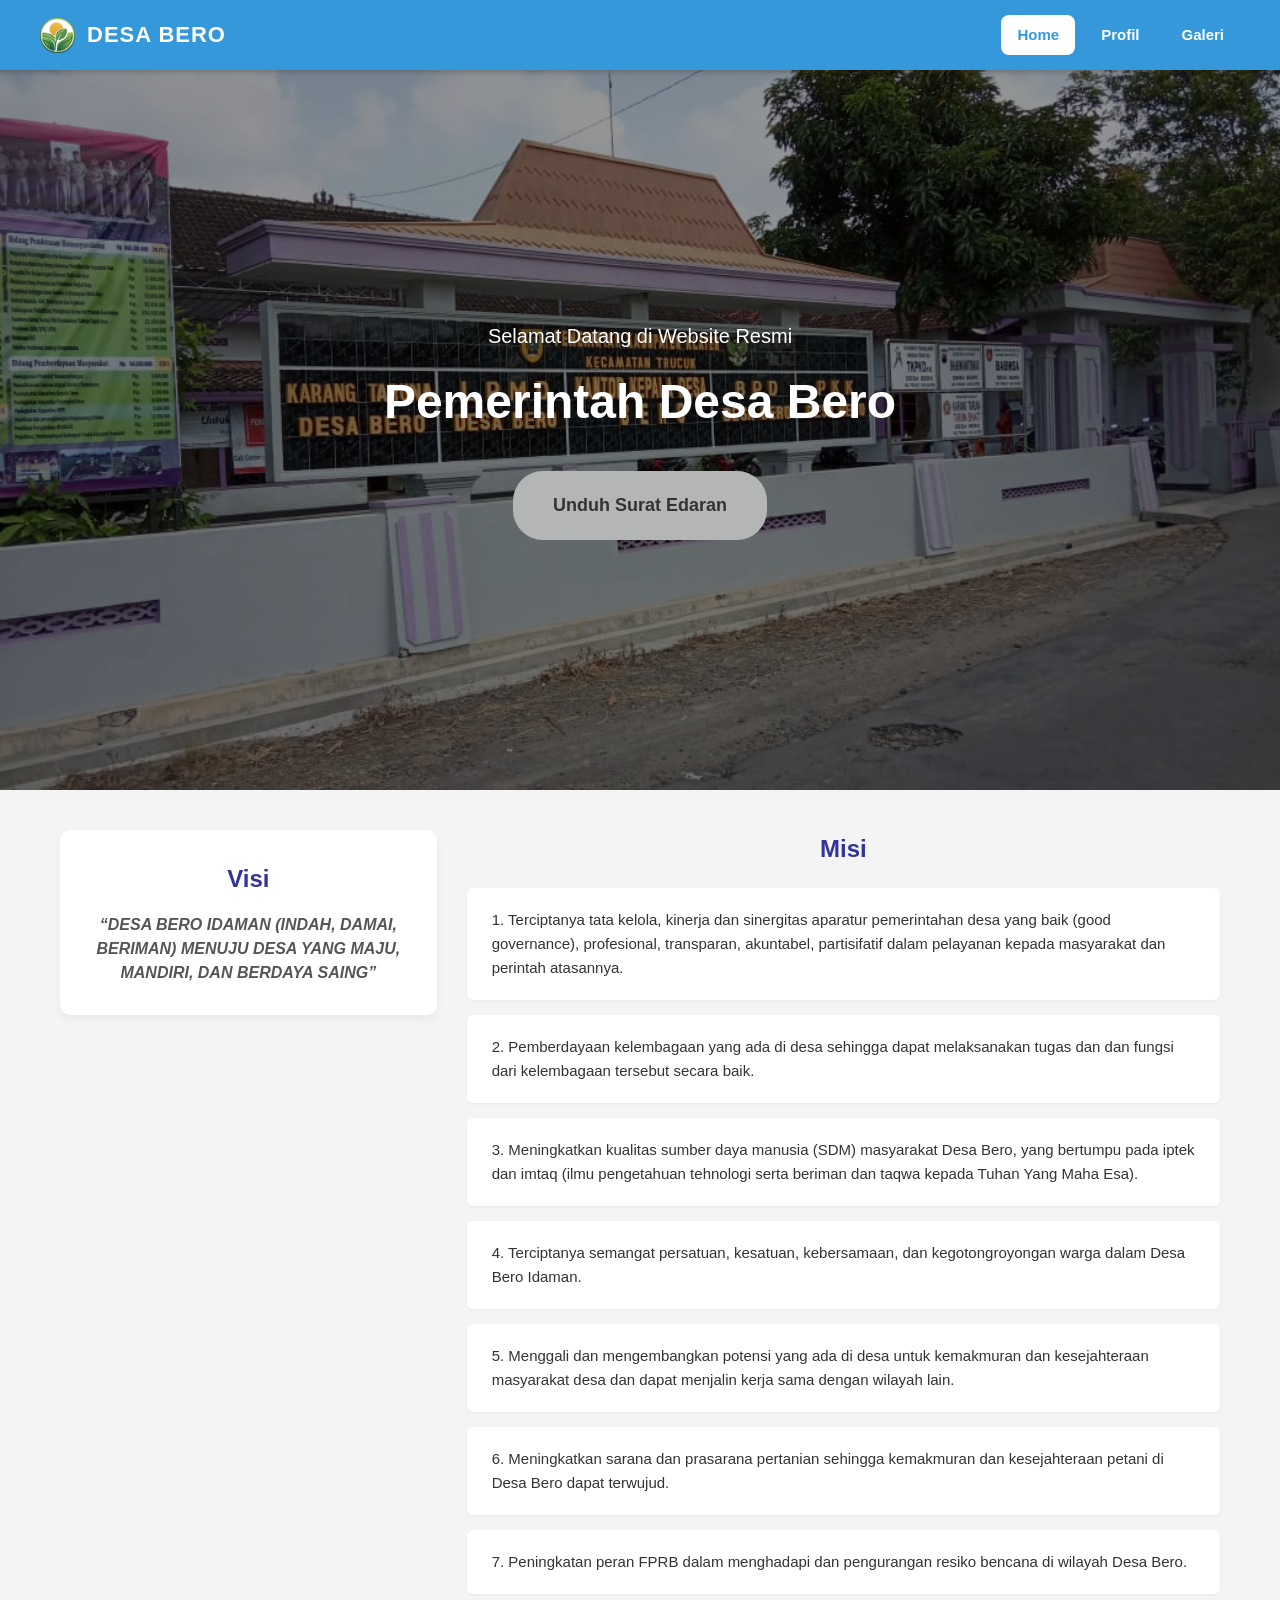
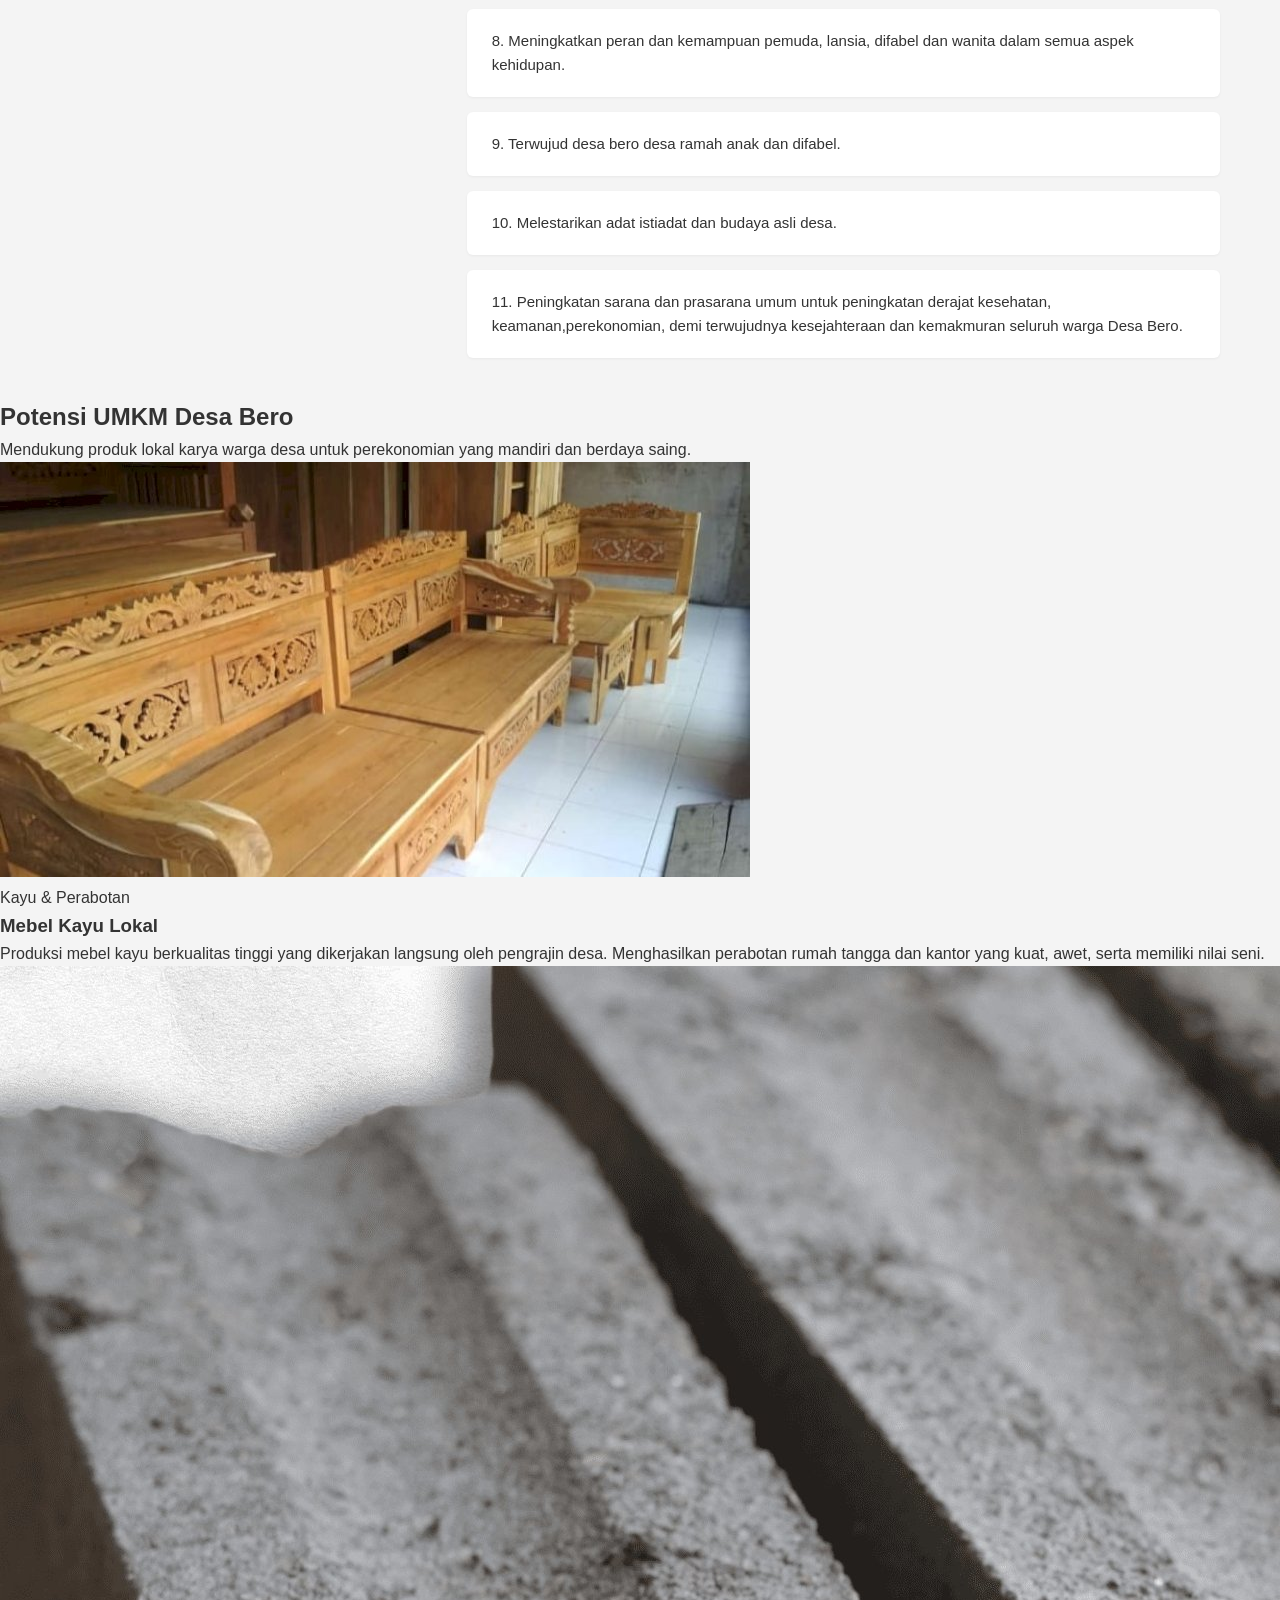
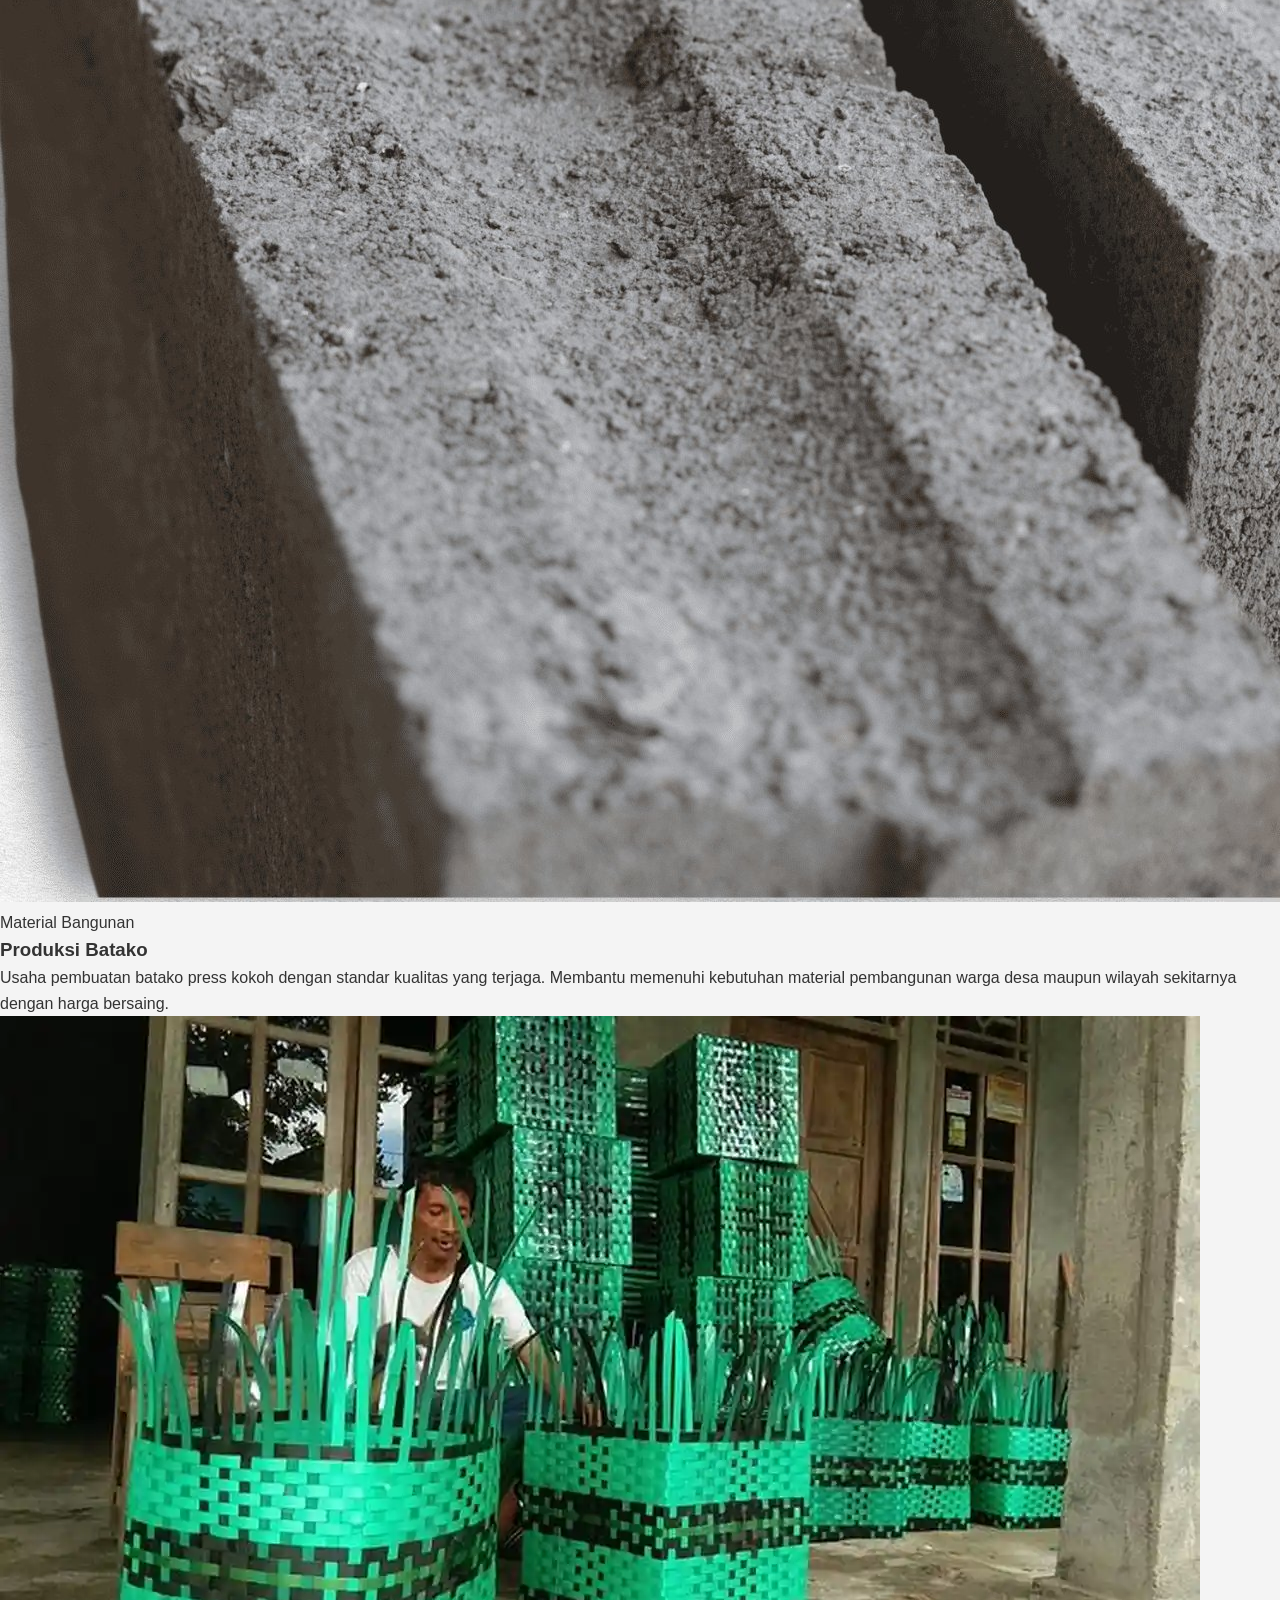
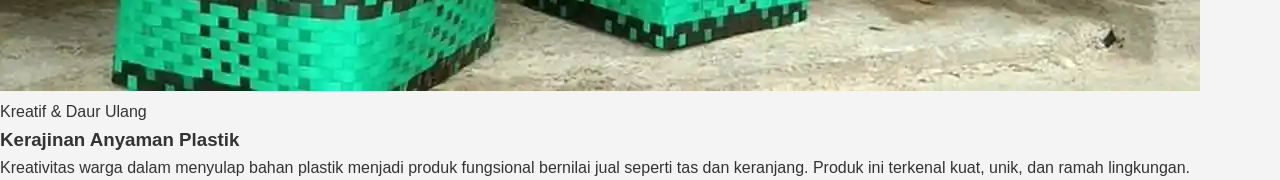
==== commit 9e34de27: "index.html" ====
--- a/index.html
+++ b/index.html
@@ -46,7 +46,7 @@
         
         <div class="misi-box">1. Terciptanya tata kelola, kinerja dan sinergitas aparatur pemerintahan desa yang baik (good governance), profesional, transparan, akuntabel, partisifatif dalam pelayanan kepada masyarakat dan perintah atasannya.</div>
         <div class="misi-box">2. Pemberdayaan kelembagaan yang ada di desa sehingga dapat melaksanakan tugas dan dan fungsi dari kelembagaan tersebut secara baik.</div>
-        <div class="misi-box">3. Meningkatkan kualitas sumber daya manusia (SDM) masyarakat Desa Bero, yang bertumpu pada iptek and imtaq (ilmu pengetahuan tehnologi serta beriman dan taqwa kepada Tuhan Yang Maha Esa).</div>
+        <div class="misi-box">3. Meningkatkan kualitas sumber daya manusia (SDM) masyarakat Desa Bero, yang bertumpu pada iptek dan imtaq (ilmu pengetahuan tehnologi serta beriman dan taqwa kepada Tuhan Yang Maha Esa).</div>
         <div class="misi-box">4. Terciptanya semangat persatuan, kesatuan, kebersamaan, dan kegotongroyongan warga dalam Desa Bero Idaman.</div>
         <div class="misi-box">5. Menggali dan mengembangkan potensi yang ada di desa untuk kemakmuran dan kesejahteraan masyarakat desa dan dapat menjalin kerja sama dengan wilayah lain.</div>
         <div class="misi-box">6. Meningkatkan sarana dan prasarana pertanian sehingga kemakmuran dan kesejahteraan petani di Desa Bero dapat terwujud.</div>
@@ -58,7 +58,49 @@
       </div>
 
     </div>
-  </div>
+</div>
+
+  <section class="umkm-section">
+    <div class="umkm-header">
+      <h2>Potensi UMKM Desa Bero</h2>
+      <p>Mendukung produk lokal karya warga desa untuk perekonomian yang mandiri dan berdaya saing.</p>
+    </div>
+
+    <div class="umkm-grid">
+      <div class="umkm-card">
+        <div class="umkm-foto">
+          <img src="gambar/mebel.jpg" alt="Produksi Mebel Desa Bero">
+        </div>
+        <div class="umkm-info">
+          <span class="badge badge-kuning">Kayu & Perabotan</span>
+          <h3>Mebel Kayu Lokal</h3>
+          <p>Produksi mebel kayu berkualitas tinggi yang dikerjakan langsung oleh pengrajin desa. Menghasilkan perabotan rumah tangga dan kantor yang kuat, awet, serta memiliki nilai seni.</p>
+        </div>
+      </div>
+
+      <div class="umkm-card">
+        <div class="umkm-foto">
+          <img src="gambar/batako.jpg" alt="Produksi Batako Desa Bero">
+        </div>
+        <div class="umkm-info">
+          <span class="badge badge-merah">Material Bangunan</span>
+          <h3>Produksi Batako</h3>
+          <p>Usaha pembuatan batako press kokoh dengan standar kualitas yang terjaga. Membantu memenuhi kebutuhan material pembangunan warga desa maupun wilayah sekitarnya dengan harga bersaing.</p>
+        </div>
+      </div>
+
+      <div class="umkm-card">
+        <div class="umkm-foto">
+          <img src="gambar/anyaman.jpg" alt="Kerajinan Anyaman Plastik">
+        </div>
+        <div class="umkm-info">
+          <span class="badge badge-hijau">Kreatif & Daur Ulang</span>
+          <h3>Kerajinan Anyaman Plastik</h3>
+          <p>Kreativitas warga dalam menyulap bahan plastik menjadi produk fungsional bernilai jual seperti tas dan keranjang. Produk ini terkenal kuat, unik, dan ramah lingkungan.</p>
+        </div>
+      </div>
+    </div>
+  </section>
 
   <script src="script.js"></script>
 </body>
--- a/style.css
+++ b/style.css
@@ -240,108 +240,6 @@
 
 
 /* =========================================
-   7. BAGIAN POTENSI UMKM DESA
-   ========================================= */
-
-.umkm-section {
-    max-width: 1200px;                      /* Batas maksimal lebar keseluruhan bagian UMKM */
-    margin: 60px auto;                      /* Jarak jauh 60px atas-bawah dari seksi lain, posisi rata tengah */
-    padding: 0 20px;                        /* Jarak pinggir layar */
-}
-
-.umkm-header { 
-    text-align: center;                     /* Judul utama UMKM di tengah layar */
-    margin-bottom: 40px;                    /* Jarak dari judul ke kartu gambar di bawahnya */
-}
-
-.umkm-header h2 { 
-    font-size: 32px;                        /* Ukuran judul besar */
-    color: #222;                            /* Warna gelap nyaris hitam */
-    margin-bottom: 10px;                    /* Jarak dari judul ke kalimat penjelas */
-}
-
-.umkm-header p { 
-    color: #666;                            /* Warna abu-abu redup untuk deskripsi */
-    font-size: 16px;                        /* Ukuran teks standar */
-}
-
-.umkm-grid {
-    display: grid;                          /* Aktifkan sistem grid cerdas */
-    grid-template-columns: repeat(auto-fit, minmax(300px, 1fr)); /* Aturan susun otomatis: Kartu sejajar jika layar luas, turun baris jika layarnya di bawah 300px per kartu */
-    gap: 30px;                              /* Jarak spasi antar kartu UMKM sebesar 30px */
-}
-
-.umkm-card {
-    background: #fff;                       /* Kartu berwarna putih */
-    border-radius: 10px;                    /* Sudut kartu dibuat melengkung */
-    overflow: hidden;                       /* Memotong paksa foto di dalamnya yang menutupi bagian melengkung kartu */
-    box-shadow: 0 4px 10px rgba(0,0,0,0.05);/* Bayangan standar saat kartu tak disentuh */
-    transition: transform 0.3s ease, box-shadow 0.3s ease; /* Transisi untuk posisi naik dan perubahan bayangan */
-    display: flex;                          /* Memastikan foto di atas dan teks di bawah terstruktur rapi */
-    flex-direction: column;                 /* Mengarahkan susunan jadi atas-bawah */
-}
-
-.umkm-card:hover {
-    transform: translateY(-8px);            /* Efek kartu melayang 8px ke atas saat ditunjuk kursor */
-    box-shadow: 0 12px 20px rgba(0,0,0,0.12);/* Bayangan menebal menyesuaikan efek melayang */
-}
-
-.umkm-foto {
-    width: 100%;                            /* Lebar blok penampung foto memakan seluruh lebar kartu */
-    height: 220px;                          /* Tinggi blok penampung dibatasi dan dipukul rata 220px semua */
-    background-color: #ddd;                 /* Warna abu-abu darurat jika foto gagal dimuat */
-}
-
-.umkm-foto img {
-    width: 100%;                            /* Memaksa foto asli selebar blok penampung */
-    height: 100%;                           /* Memaksa foto asli setinggi blok penampung */
-    object-fit: cover;                      /* Memotong dan memusatkan foto otomatis agar tak gepeng/lonjong */
-    display: block;                         /* Menghapus celah sisa di bawah foto */
-}
-
-.umkm-info {
-    padding: 25px;                          /* Ruang dalam antara teks penjelasan dengan pinggiran kartu */
-    flex-grow: 1;                           /* Menyeimbangkan tinggi area teks agar semua kartu sama rata bawahnya */
-}
-
-.umkm-info h3 { 
-    font-size: 20px;                        /* Ukuran nama produk UMKM */
-    color: #333;                            /* Warna nama produk UMKM */
-    margin: 12px 0;                         /* Jarak vertikal atas-bawah nama produk UMKM */
-}
-
-.umkm-info p { 
-    font-size: 14.5px;                      /* Ukuran deskripsi produk */
-    color: #555;                            /* Warna deskripsi produk */
-    line-height: 1.6;                       /* Spasi baris deskripsi */
-    text-align: justify;                    /* Meratakan ujung kanan dan ujung kiri paragraf deskripsi */
-}
-
-.badge {
-    display: inline-block;                  /* Memperlakukan teks label layaknya tombol/blok */
-    padding: 5px 12px;                      /* Ketebalan blok label warna warni */
-    border-radius: 20px;                    /* Melengkungkan sudut pinggir label menjadi bentuk oval/pil */
-    font-size: 12px;                        /* Teks di dalam label sengaja dibuat kecil */
-    font-weight: 700;                       /* Dibuat tebal agar mudah dibaca sekilas */
-    color: #fff;                            /* Standarnya tulisan berwarna putih */
-    letter-spacing: 0.5px;                  /* Renggang antar huruf agar jelas walau kecil */
-}
-
-.badge-kuning { 
-    background-color: #f1c40f;              /* Memberi warna dasar kuning */
-    color: #333;                            /* Khusus kuning, tulisan digelapkan karena putih di atas kuning tak terbaca */
-}
-
-.badge-merah { 
-    background-color: #e74c3c;              /* Memberi warna dasar merah */
-}
-
-.badge-hijau { 
-    background-color: #2ecc71;              /* Memberi warna dasar hijau */
-}
-
-
-/* =========================================
    8. HALAMAN PROFIL (SEJARAH & INFO DESA)
    ========================================= */
 
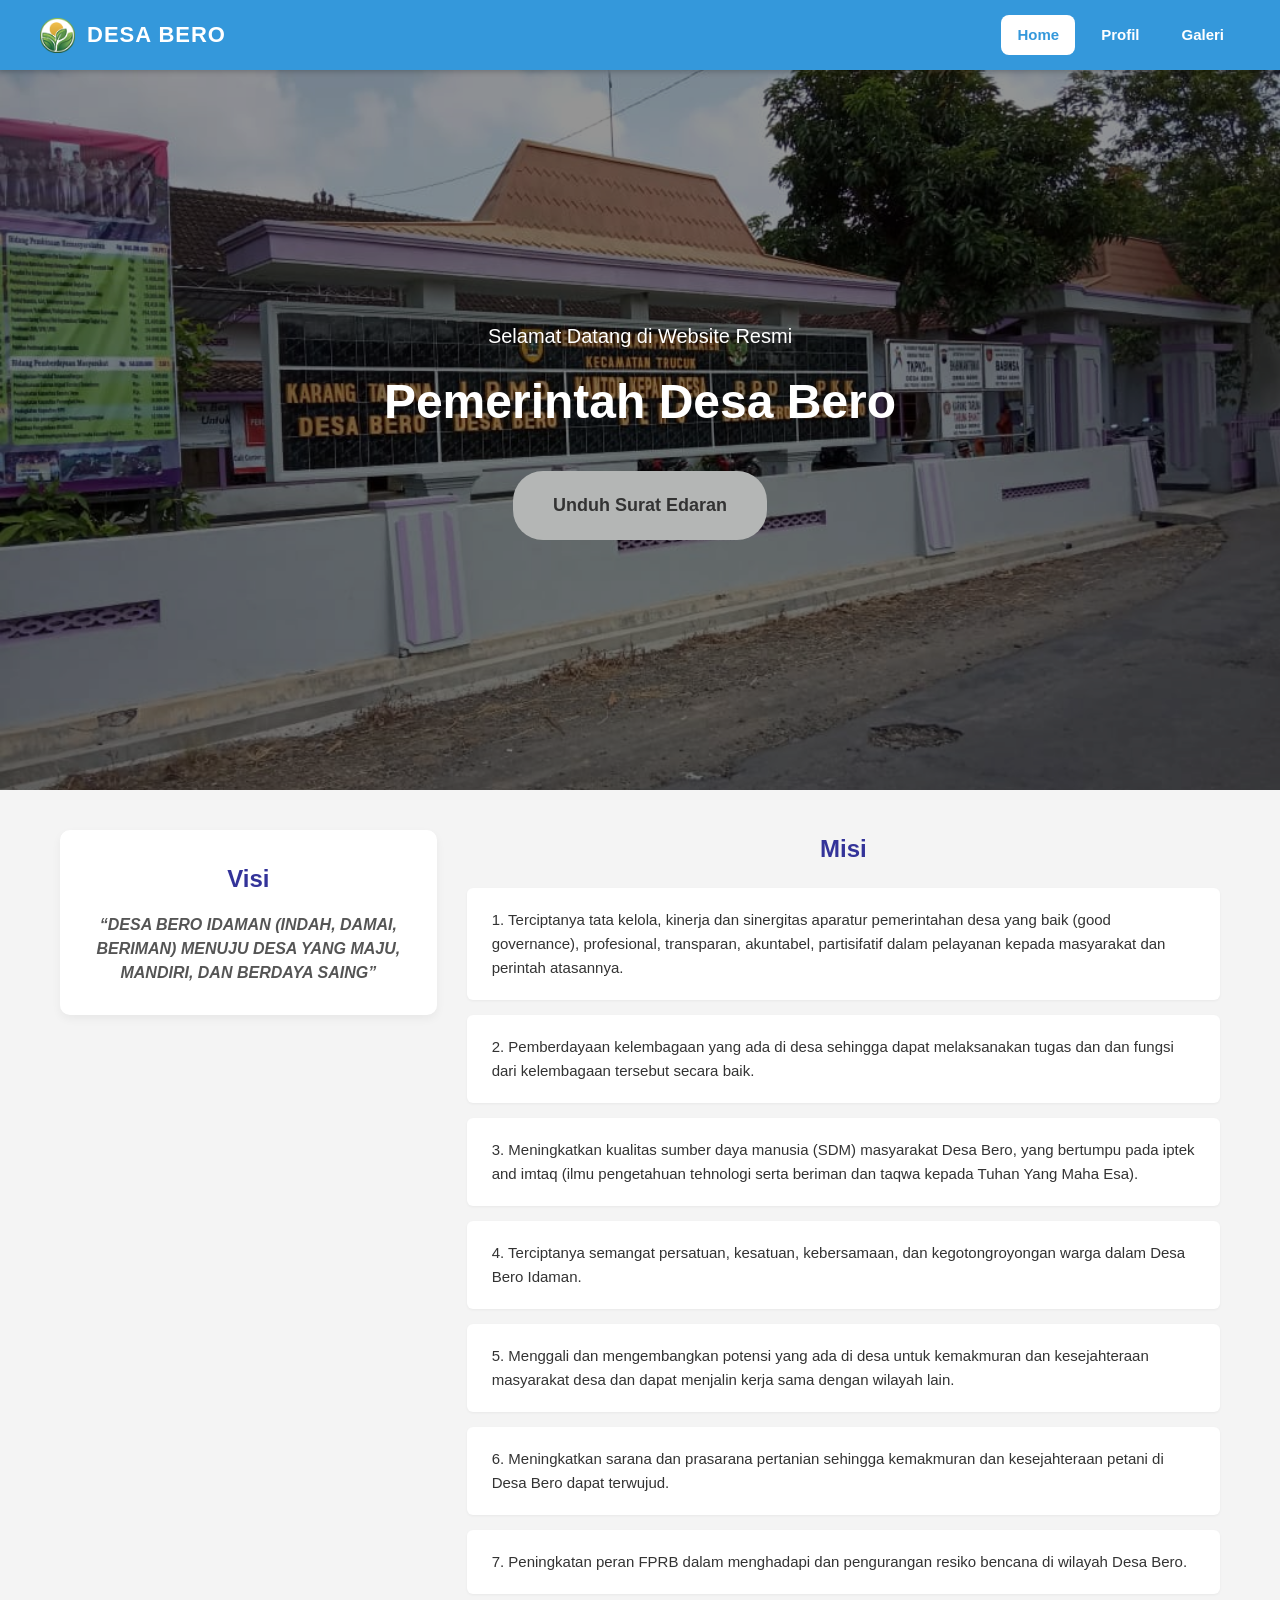
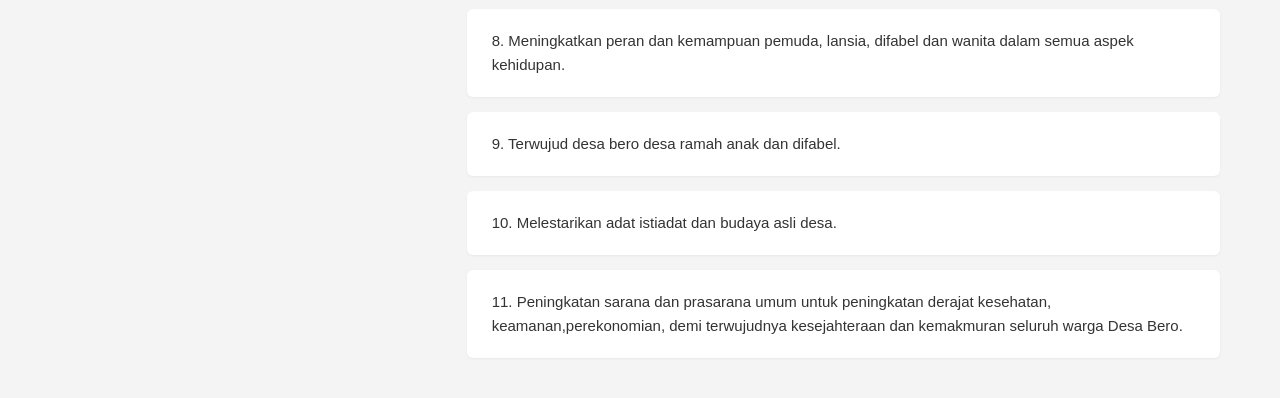
==== commit 34a12844: "index.html" ====
--- a/index.html
+++ b/index.html
@@ -46,7 +46,7 @@
         
         <div class="misi-box">1. Terciptanya tata kelola, kinerja dan sinergitas aparatur pemerintahan desa yang baik (good governance), profesional, transparan, akuntabel, partisifatif dalam pelayanan kepada masyarakat dan perintah atasannya.</div>
         <div class="misi-box">2. Pemberdayaan kelembagaan yang ada di desa sehingga dapat melaksanakan tugas dan dan fungsi dari kelembagaan tersebut secara baik.</div>
-        <div class="misi-box">3. Meningkatkan kualitas sumber daya manusia (SDM) masyarakat Desa Bero, yang bertumpu pada iptek dan imtaq (ilmu pengetahuan tehnologi serta beriman dan taqwa kepada Tuhan Yang Maha Esa).</div>
+        <div class="misi-box">3. Meningkatkan kualitas sumber daya manusia (SDM) masyarakat Desa Bero, yang bertumpu pada iptek and imtaq (ilmu pengetahuan tehnologi serta beriman dan taqwa kepada Tuhan Yang Maha Esa).</div>
         <div class="misi-box">4. Terciptanya semangat persatuan, kesatuan, kebersamaan, dan kegotongroyongan warga dalam Desa Bero Idaman.</div>
         <div class="misi-box">5. Menggali dan mengembangkan potensi yang ada di desa untuk kemakmuran dan kesejahteraan masyarakat desa dan dapat menjalin kerja sama dengan wilayah lain.</div>
         <div class="misi-box">6. Meningkatkan sarana dan prasarana pertanian sehingga kemakmuran dan kesejahteraan petani di Desa Bero dapat terwujud.</div>
@@ -58,49 +58,7 @@
       </div>
 
     </div>
-</div>
-
-  <section class="umkm-section">
-    <div class="umkm-header">
-      <h2>Potensi UMKM Desa Bero</h2>
-      <p>Mendukung produk lokal karya warga desa untuk perekonomian yang mandiri dan berdaya saing.</p>
-    </div>
-
-    <div class="umkm-grid">
-      <div class="umkm-card">
-        <div class="umkm-foto">
-          <img src="gambar/mebel.jpg" alt="Produksi Mebel Desa Bero">
-        </div>
-        <div class="umkm-info">
-          <span class="badge badge-kuning">Kayu & Perabotan</span>
-          <h3>Mebel Kayu Lokal</h3>
-          <p>Produksi mebel kayu berkualitas tinggi yang dikerjakan langsung oleh pengrajin desa. Menghasilkan perabotan rumah tangga dan kantor yang kuat, awet, serta memiliki nilai seni.</p>
-        </div>
-      </div>
-
-      <div class="umkm-card">
-        <div class="umkm-foto">
-          <img src="gambar/batako.jpg" alt="Produksi Batako Desa Bero">
-        </div>
-        <div class="umkm-info">
-          <span class="badge badge-merah">Material Bangunan</span>
-          <h3>Produksi Batako</h3>
-          <p>Usaha pembuatan batako press kokoh dengan standar kualitas yang terjaga. Membantu memenuhi kebutuhan material pembangunan warga desa maupun wilayah sekitarnya dengan harga bersaing.</p>
-        </div>
-      </div>
-
-      <div class="umkm-card">
-        <div class="umkm-foto">
-          <img src="gambar/anyaman.jpg" alt="Kerajinan Anyaman Plastik">
-        </div>
-        <div class="umkm-info">
-          <span class="badge badge-hijau">Kreatif & Daur Ulang</span>
-          <h3>Kerajinan Anyaman Plastik</h3>
-          <p>Kreativitas warga dalam menyulap bahan plastik menjadi produk fungsional bernilai jual seperti tas dan keranjang. Produk ini terkenal kuat, unik, dan ramah lingkungan.</p>
-        </div>
-      </div>
-    </div>
-  </section>
+  </div>
 
   <script src="script.js"></script>
 </body>
--- a/style.css
+++ b/style.css
@@ -1,6 +1,7 @@
 /* =========================================
-               RESET DASAR
-   ========================================= */
+                  RESET DASAR
+   ========================================= */
+
 
 * {
     margin: 0;                              /* Menghapus jarak luar bawaan browser */
@@ -239,6 +240,7 @@
 }
 
 
+
 /* =========================================
    8. HALAMAN PROFIL (SEJARAH & INFO DESA)
    ========================================= */
@@ -442,12 +444,12 @@
 
 .media-header h2 {
     font-size: 32px;                        /* Ukuran font judul */
-    color: #222;                            /* Warna teks gelap */
+    color: #222;                          /* Warna teks gelap */
     margin-bottom: 10px;                    /* Jarak judul ke baris deskripsi */
 }
 
 .media-header p {
-    color: #666;                            /* Warna abu-abu redup */
+    color: #666;                          /* Warna abu-abu redup */
     font-size: 16px;                        /* Ukuran font normal */
 }
 
@@ -509,7 +511,7 @@
    10. RESPONSIF UMUM (UNTUK SMARTPHONE/TABLET)
    ========================================= */
 
-@media (max-width: 768px) {                 /* 🛑 AREA KHUSUS INI HANYA AKAN DIAKTIFKAN OLEH BROWSER JIKA LAYAR LEBARNYA 768px ATAU LEBIH KECIL 🛑 */
+@media (max-width: 768px) {                 /* AREA KHUSUS INI HANYA AKAN DIAKTIFKAN OLEH BROWSER JIKA LAYAR LEBARNYA 768px ATAU LEBIH KECIL 🛑 */
     
     nav {
         flex-direction: column;             /* Membatalkan susunan Logo dan Menu dari format Menyamping, paksa jadi Tumpuk Atas-Bawah */
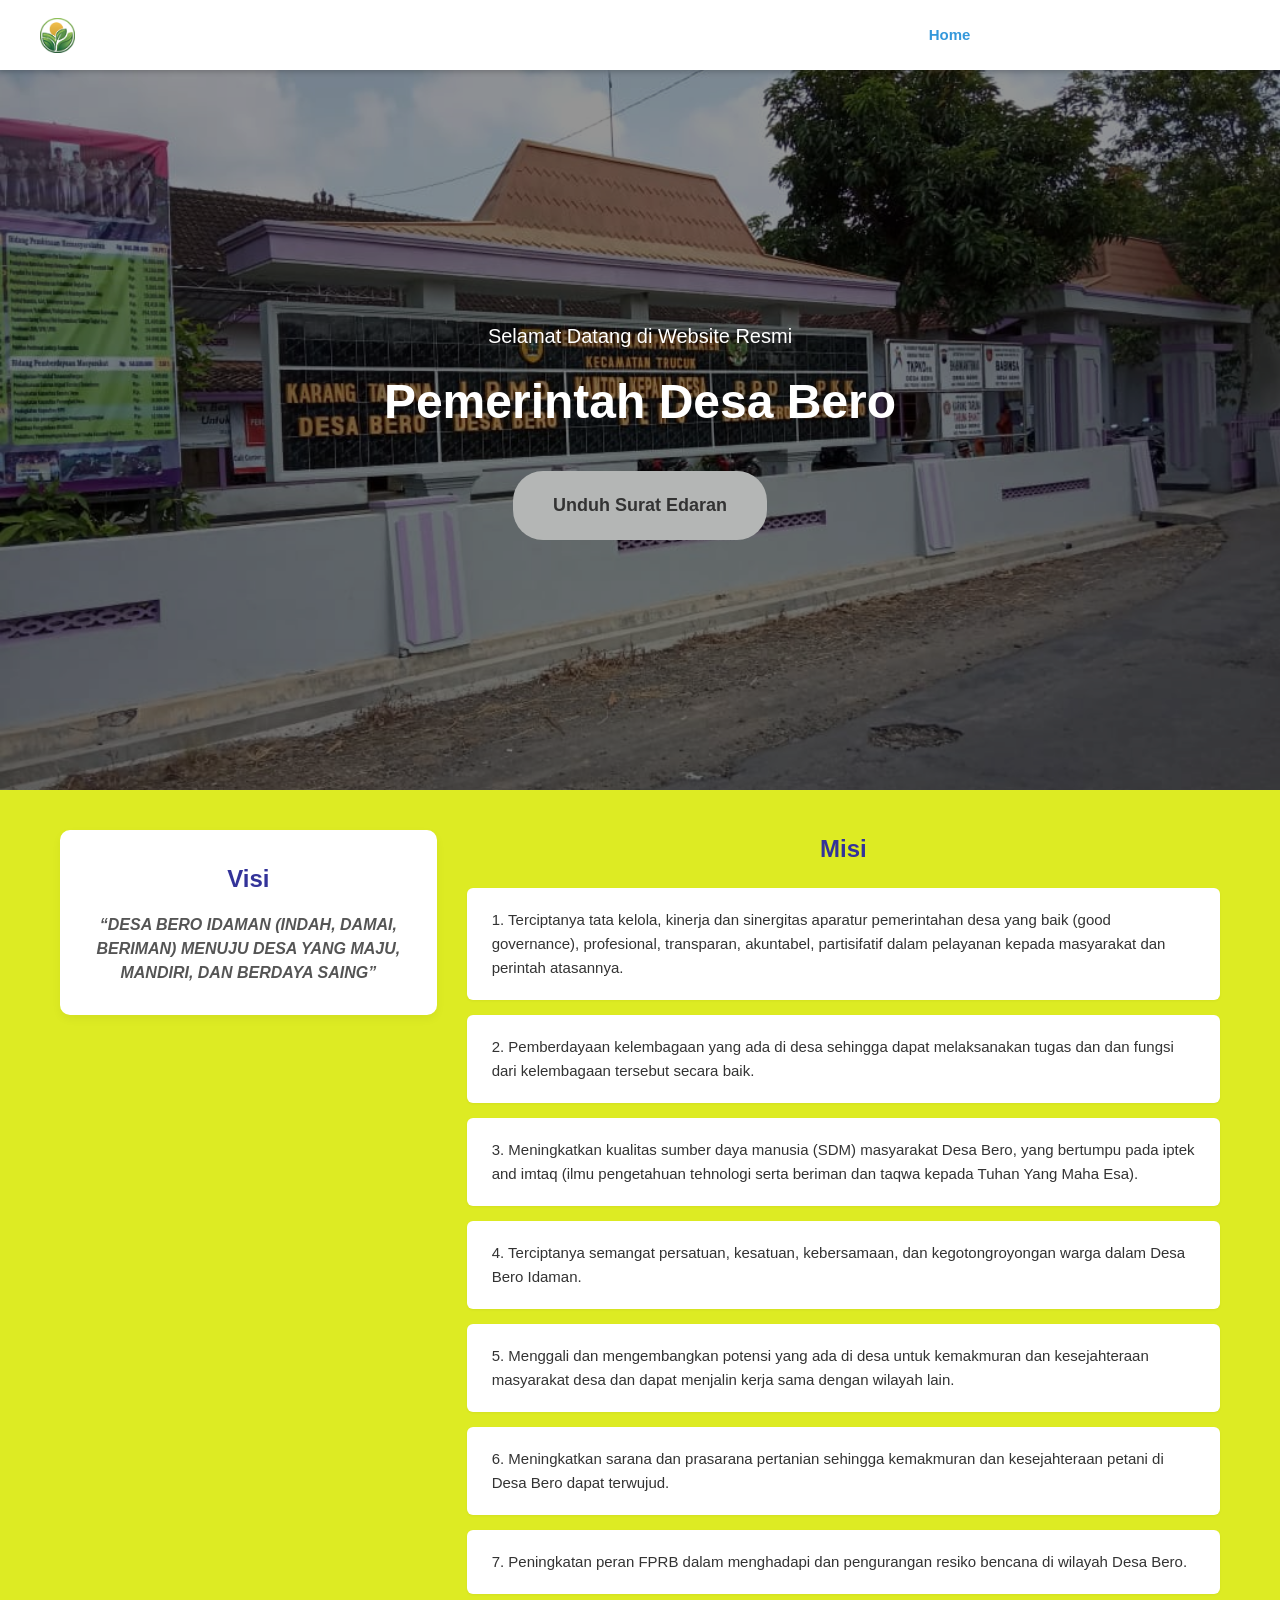
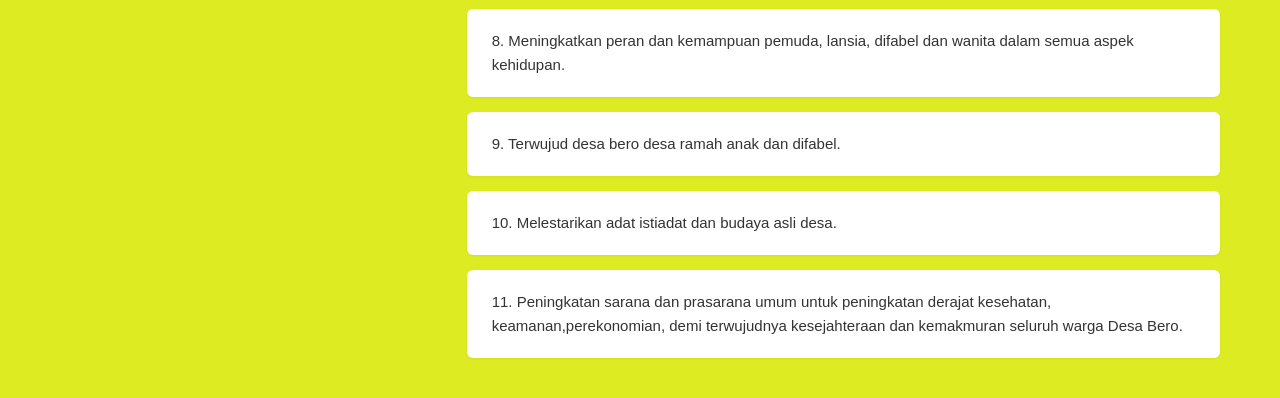
==== commit 6f9283f4: "index.html" ====
--- a/index.html
+++ b/index.html
@@ -18,6 +18,7 @@
       <a href="index.html" class="active">Home</a>
       <a href="profil.html">Profil</a>
       <a href="kegiatan.html">Galeri</a>
+      <a href="umkm.html">UMKM</a>
     </div>
   </nav>
 
--- a/style.css
+++ b/style.css
@@ -11,7 +11,7 @@
 }
 
 body {
-    background-color: #f4f4f4;              /* Latar belakang utama web abu-abu terang */
+    background-color: #ddeb23;              /* Latar belakang utama web abu-abu terang */
     color: #333;                            /* Warna teks standar abu-abu gelap */
     line-height: 1.6;                       /* Spasi renggang antar baris teks agar nyaman dibaca */
 }
@@ -22,7 +22,7 @@
    ========================================= */
 
 nav {
-    background: #3498db;                    /* Warna biru utama navbar */
+    background: #fff;                    /* Warna biru utama navbar */
     color: #fff;                            /* Warna teks bawaan di dalam navbar menjadi putih */
     display: flex;                          /* Mengatur logo dan menu agar berjejer menyamping */
     justify-content: space-between;         /* Mendorong logo mentok ke kiri, menu mentok ke kanan */
